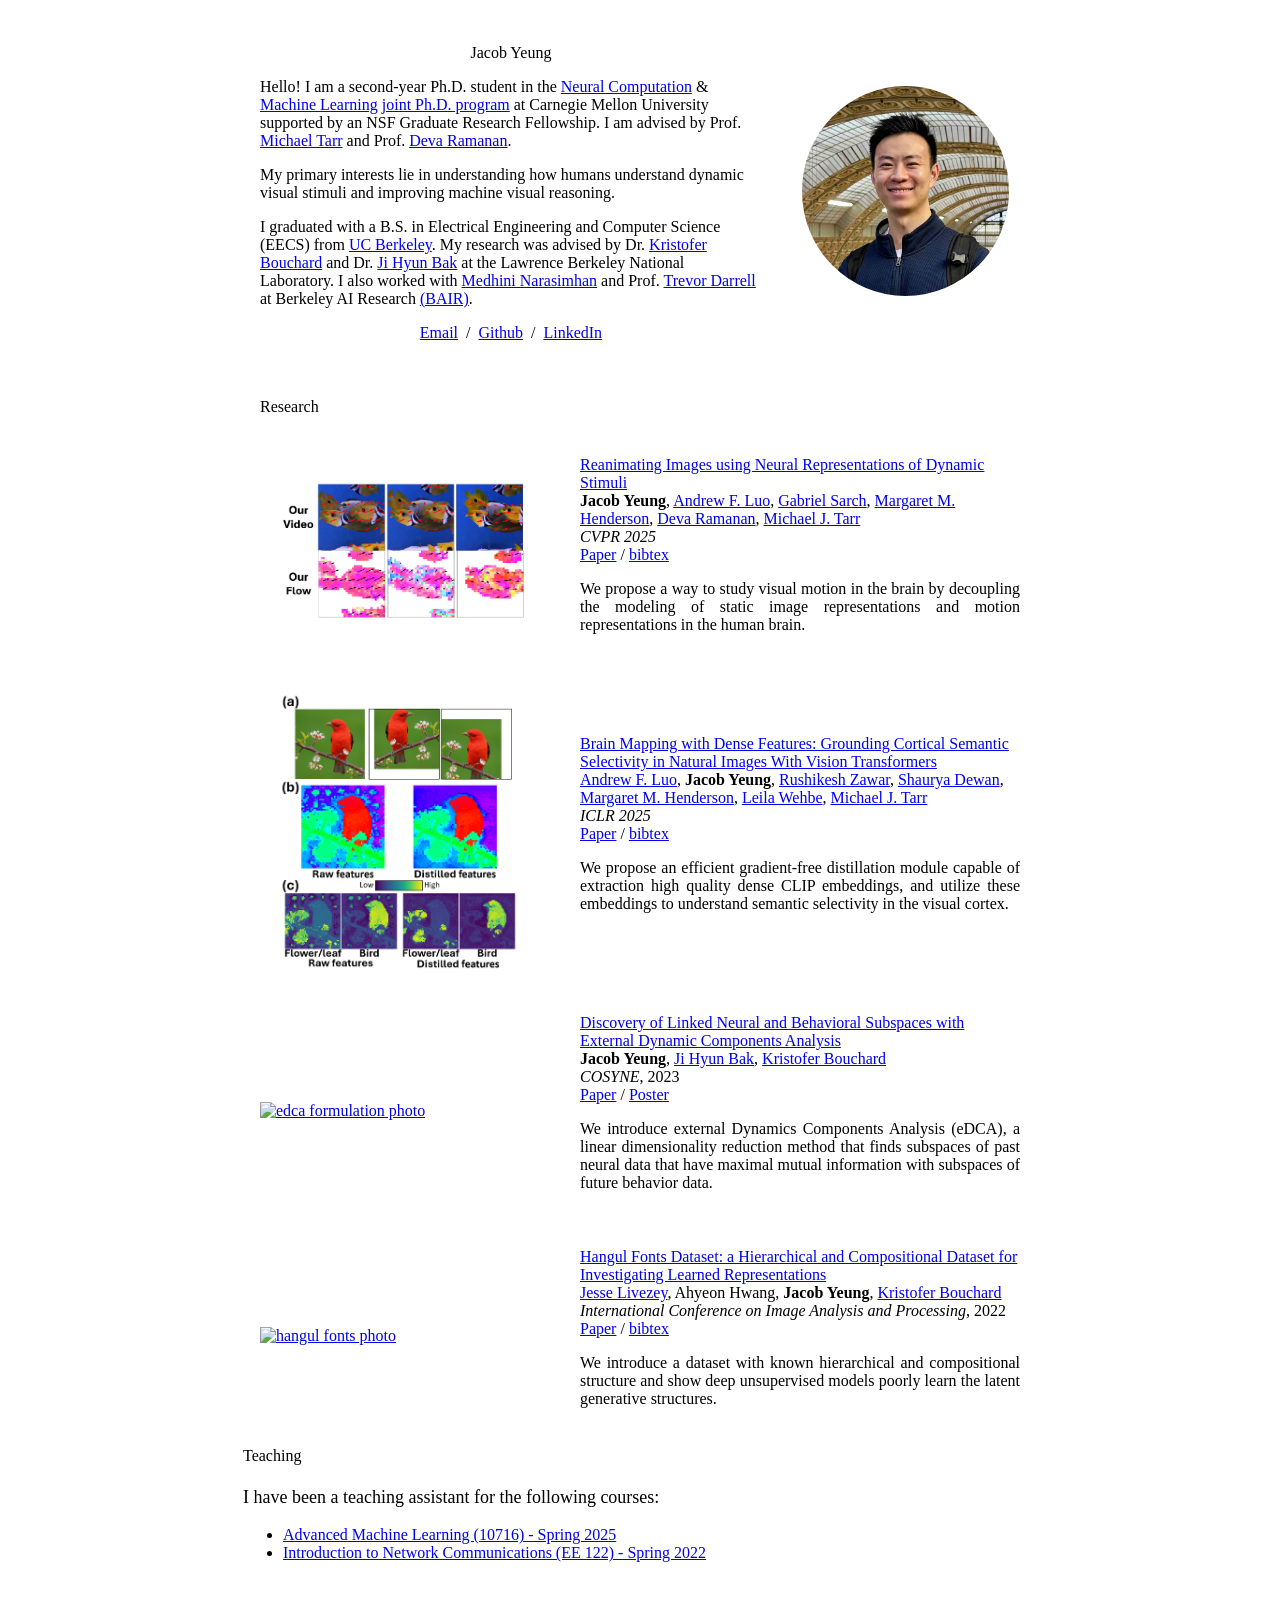
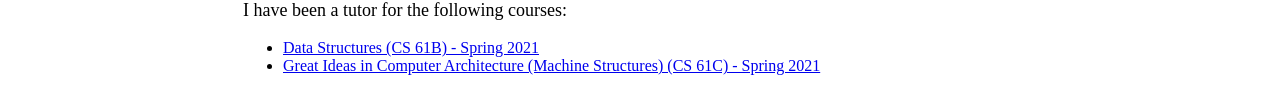
==== index.html @ 9d4e5171 "add deva as co-advisor" ====
<!DOCTYPE HTML>
<html lang="en"><head><meta http-equiv="Content-Type" content="text/html; charset=UTF-8">
  <!-- <script type="text/javascript" src="https://livejs.com/live.js"></script> -->
  <script type="text/javascript" src="js/js_func.js"></script>
  <title>Jacob Yeung</title>

  <meta name="author" content="Jacob Yeung">
  <meta name="viewport" content="width=device-width, initial-scale=1">
  <meta name="description" content="Jacob Yeung's personal website, mingling encouraged!">

  <link rel="stylesheet" type="text/css" href="stylesheet.css">
  <link rel="icon" type="image/png" href="images/icon.jpg">
</head>

<body>
<table style="width:100%;max-width:800px;border:0px;border-spacing:0px;border-collapse:separate;margin-right:auto;margin-left:auto;"><tbody>
<tr style="padding:0px">
  <td style="padding:0px">
    <table style="width:100%;border:0px;border-spacing:0px;border-collapse:separate;margin-right:auto;margin-left:auto;"><tbody>
    <tr style="padding:0px">
      <td style="padding:2.5%;width:63%;vertical-align:middle">
        <p style="text-align:center">
          <name>Jacob Yeung</name>
        </p>
        <p>Hello! I am a second-year Ph.D. student in the <a href="https://www.cmu.edu/ni/index.html">Neural Computation</a> & <a href="https://www.ml.cmu.edu/">Machine Learning</a> <a href="https://www.cmu.edu/ni/academics/pnc/pnc-machine-learning.html">joint Ph.D. program</a> at Carnegie Mellon University supported by an NSF Graduate Research Fellowship. I am advised by Prof. <a href="https://sites.google.com/andrew.cmu.edu/tarrlab/people/michael-j-tarr">Michael Tarr</a> and Prof. <a href="https://www.cs.cmu.edu/~deva/">Deva Ramanan</a>.
        </p>
        <p>
          My primary interests lie in understanding how humans understand dynamic visual stimuli and improving machine visual reasoning.
        </p>
        <p>
          I graduated with a B.S. in Electrical Engineering and Computer Science (EECS) from <a href="https://www.berkeley.edu/">UC Berkeley</a>. My research was advised by Dr. <a href="https://bouchardlab.lbl.gov/">Kristofer Bouchard</a> and Dr. <a href="https://jihyunbak.github.io/">Ji Hyun Bak</a> at the Lawrence Berkeley National Laboratory. I also worked with <a href="https://medhini.github.io/">Medhini Narasimhan</a> and Prof. <a href="https://people.eecs.berkeley.edu/~trevor/">Trevor Darrell</a> at Berkeley AI Research <a href="https://bair.berkeley.edu/">(BAIR)</a>. 
        </p>
        <p style="text-align:center">
          <a href="mailto:jacobyeung01@gmail.com">Email</a> &nbsp/&nbsp
          <!-- <a href="https://scholar.google.com/citations?hl=en&user=LBEIm8gAAAAJ">Google Scholar</a> &nbsp/&nbsp -->
          <a href="https://github.com/jacobyeung">Github</a> &nbsp/&nbsp
          <!-- <a href="files/Jacob Yeung CV.pdf">CV</a> &nbsp/&nbsp -->
          <a href="https://www.linkedin.com/in/jacobyeung/">LinkedIn</a>
        </p>
      </td>
      <td style="padding:2.5%;width:30%;max-width:30%">
        <a href="images/avatar.jpg"><img style="width:95%;max-width:95%;border-radius:50%;" alt="profile photo" src="images/avatar Small.jpeg" class="hoverZoomLink"></a>
      </td>
    </tr>
    </tbody></table>

    <!-- Research -->
    <table style="width:100%;border:0px;border-spacing:0px;border-collapse:separate;margin-right:auto;margin-left:auto;"><tbody>
    <tr>
      <td style="padding:20px;width:100%;vertical-align:middle">
        <heading>Research</heading>

      </td>
    </tr>
    </tbody></table>
    <table style="width:100%;border:0px;border-spacing:0px;border-collapse:separate;margin-right:auto;margin-left:auto;"><tbody>

    <tr>
      <td style="padding:20px;width:40%;vertical-align:middle">
        <!-- <img src='images/edca_formulation.png' width="100%"> -->
        <a href="images/brain-nerds.png"><img src="images/brain-nerds compressed.png" width="100%" class="thumbnail" alt="brain-nerds photo"></a>
      </td>
      <td style="padding:20px;width:60%;vertical-align:middle">
        <a href="https://arxiv.org/abs/2406.02659" id="brainnerd">
            <papertitle>Reanimating Images using Neural Representations of Dynamic Stimuli</papertitle>
        </a>
        <br>
        <strong>Jacob Yeung</strong>,
        <a href="https://andrewluo.net/">Andrew F. Luo</a>,
        <a href="https://gabesarch.me/">Gabriel Sarch</a>,
        <a href="https://www.maggie-henderson.com/">Margaret M. Henderson</a>,
        <a href="https://www.cs.cmu.edu/~deva/">Deva Ramanan</a>,
        <a href="https://sites.google.com/andrew.cmu.edu/tarrlab/people/michael-j-tarr">Michael J. Tarr</a>
        <br>
        <em>CVPR 2025</em>
        <br>
        <!-- <a href="javascript:toggleblock('brain-nerds')">description</a> / -->
        <a href="https://arxiv.org/abs/2406.02659">Paper</a> / <a href="data/BrainNerds_bib.html">bibtex</a>
        <p align="justify"> We propose a way to study visual motion in the brain by decoupling the modeling of static image representations and motion representations in the human brain.</p>
        <p></p>
      </td>
    </tr>

    <tr>
      <td style="padding:20px;width:40%;vertical-align:middle">
        <!-- <img src='images/edca_formulation.png' width="100%"> -->
        <a href="images/brainsail_teaser.png"><img src="images/brainsail_teaser.png" width="100%" class="thumbnail" alt="brainsail photo"></a>
      </td>
      <td style="padding:20px;width:60%;vertical-align:middle">
        <a href="https://arxiv.org/abs/2410.05266" id="brainsail">
          <papertitle>Brain Mapping with Dense Features: Grounding Cortical Semantic Selectivity in Natural Images With Vision Transformers</papertitle>
        </a>
        <br>
        <a href="https://andrewluo.net/">Andrew F. Luo</a>,
        <strong>Jacob Yeung</strong>,
        <a href="https://github.com/RBZ-99">Rushikesh Zawar</a>, <a href="https://srdewan.github.io/">Shaurya Dewan</a>,
        <a href="https://www.maggie-henderson.com/">Margaret M. Henderson</a>,
        <a href="https://www.cs.cmu.edu/~lwehbe/">Leila Wehbe</a>,
        <a href="https://sites.google.com/andrew.cmu.edu/tarrlab/people/michael-j-tarr">Michael J. Tarr</a>
        <br>
        <em>ICLR 2025</em>
        <br>
        <!-- <a href="javascript:toggleblock('brain-nerds')">description</a> / -->
        <a href="https://arxiv.org/abs/2410.05266">Paper</a> / <a href="data/BrainSAIL_bib.html">bibtex</a>
        <p align="justify"> We propose an efficient gradient-free distillation module capable of extraction high quality dense CLIP embeddings, and utilize these embeddings to understand semantic selectivity in the visual cortex.</p>
        <p></p>
      </td>
    </tr>

    <tr>
      <td style="padding:20px;width:40%;vertical-align:middle">
        <!-- <img src='images/edca_formulation.png' width="100%"> -->
        <a href="images/edca_formulation.png"><img src="images/edca_formulation Small.png" width="100%" class="thumbnail" alt="edca formulation photo"></a>
      </td>
      <td style="padding:20px;width:60%;vertical-align:middle">
        <a href="https://drive.google.com/file/d/1HSfNB6wTZyhhPmOAmMiYnphoN0_wXnHi/view" id="edca">
          <papertitle>Discovery of Linked Neural and Behavioral Subspaces with External Dynamic Components Analysis</papertitle>
        </a>
        <br>
        <strong>Jacob Yeung</strong>,
        <a href="https://jihyunbak.github.io/">Ji Hyun Bak</a>,
        <a href="https://bouchardlab.lbl.gov/people/">Kristofer Bouchard</a>
        <br>
        <em>COSYNE</em>, 2023
        <br>
        <!-- <a href="javascript:toggleblock('edca')">description</a> / -->
        <a href="https://drive.google.com/file/d/1HSfNB6wTZyhhPmOAmMiYnphoN0_wXnHi/view?usp=sharing">Paper</a> /
        <a href="https://drive.google.com/file/d/1JuYdr8oeTA5khhaVKltDLh7Aq-U8WuwD/view?usp=share_link">Poster</a>

        <p align="justify"> We introduce external Dynamics Components Analysis
          (eDCA), a linear dimensionality reduction method that finds subspaces of past neural data that have maximal mutual
          information with subspaces of future behavior data.</p>
        <p></p>
      </td>
    </tr>

    <tr>
      <td style="padding:20px;width:40%;vertical-align:middle">
        <!-- <img src='images/hangul_fonts.png' width="100%"> -->
        <a href="images/hangul_fonts.png"><img src="images/hangul_fonts Small.jpeg"  width="100%" class="thumbnail" alt="hangul fonts photo"></a>
      </td>
      <td style="padding:20px;width:60%;vertical-align:middle">
        <a href="https://arxiv.org/abs/1905.13308v2" id="hangul">
          <papertitle>Hangul Fonts Dataset: a Hierarchical and Compositional Dataset for Investigating Learned Representations</papertitle>
        </a>
        <br>
        <a href="https://jesselivezey.com/">Jesse Livezey</a>,
        Ahyeon Hwang,
        <strong>Jacob Yeung</strong>,
        <a href="https://bouchardlab.lbl.gov/people/">Kristofer Bouchard</a>
        <br>
        <em>International Conference on Image Analysis and Processing</em>, 2022
        <br>
        <!-- <a href="javascript:toggleblock('hangul fonts')">description</a> / -->
        <a href="https://arxiv.org/abs/1905.13308v2">Paper</a> / <a href="data/Hangul_bib.html">bibtex</a>

        <p align="justify">
          We introduce a dataset with known hierarchical and compositional structure and show deep unsupervised models poorly learn the latent generative structures.</p>
        <p></p>
      </td>
    </tr>


    <!-- Projects
    <table style="width:100%;border:0px;border-spacing:0px;border-collapse:separate;margin-right:auto;margin-left:auto;"><tbody>
      <tr>
        <td style="padding:20px;width:100%;vertical-align:middle">
          <heading>Projects</heading>
  
        </td>
      </tr>
      </tbody></table>
      <table style="width:100%;border:0px;border-spacing:0px;border-collapse:separate;margin-right:auto;margin-left:auto;"><tbody> -->
      
      
    <!-- Teaching -->
    <table class="center">
      <tr>
        <td>
          <heading>Teaching</heading>
        </td>
      </tr>
      <tr>
        <td width="75%" valign="center">
          <p>
          <p style="font-size:18px">I have been a teaching assistant for the following courses:</p>
          <ul>
            <li><a href="https://www.cs.cmu.edu/~pradeepr/716/">
              <papertitle>Advanced Machine Learning (10716) - Spring 2025</papertitle>
            </a>
            </li>
            <li><a href="https://www2.eecs.berkeley.edu/Courses/EE122/">
                <papertitle>Introduction to Network Communications (EE 122) - Spring 2022</papertitle>
              </a></li>
          </ul>
          </p>
        </td>
      </tr>
      <tr>
        <td width="75%" valign="center">
          <p>
          <p style="font-size:18px">I have been a tutor for the following courses:</p>
          <ul>
            <li><a href="https://sp21.datastructur.es/">
                <papertitle>Data Structures (CS 61B) - Spring 2021</papertitle>
              </a></li>
            <li><a href="https://inst.eecs.berkeley.edu/~cs61c/sp21/">
                <papertitle> Great Ideas in Computer Architecture (Machine Structures) (CS 61C) - Spring 2021</papertitle>
              </a>
            </li>
          </ul>
        </td>
      </tr>
    </table>



    <!-- <table style="width:100%;border:0px;border-spacing:0px;border-collapse:separate;margin-right:auto;margin-left:auto;"><tbody>
    <tr>
      <td style="padding:0px">
        <br>
        <p style="text-align:right;font-size:small;">
          <a href="https://github.com/jonbarron/website">Cloned from here!</a>
          <br> Last updated: February 26, 2025
        </p>
      </td>
    </tr>
    </tbody></table> -->
  </td>
</tr>
</table>

<!-- <script xml:space="preserve" language="JavaScript">
hideblock('edca');
</script>
<script xml:space="preserve" language="JavaScript">
hideblock('animal reid');
</script>
<script xml:space="preserve" language="JavaScript">
hideblock('hangul fonts');
</script>
<script xml:space="preserve" language="JavaScript">
hideblock('convolution pruning');
</script>
<script xml:space="preserve" language="JavaScript">
hideblock('deepchrome 2.0');
</script> -->

</body>

</html>
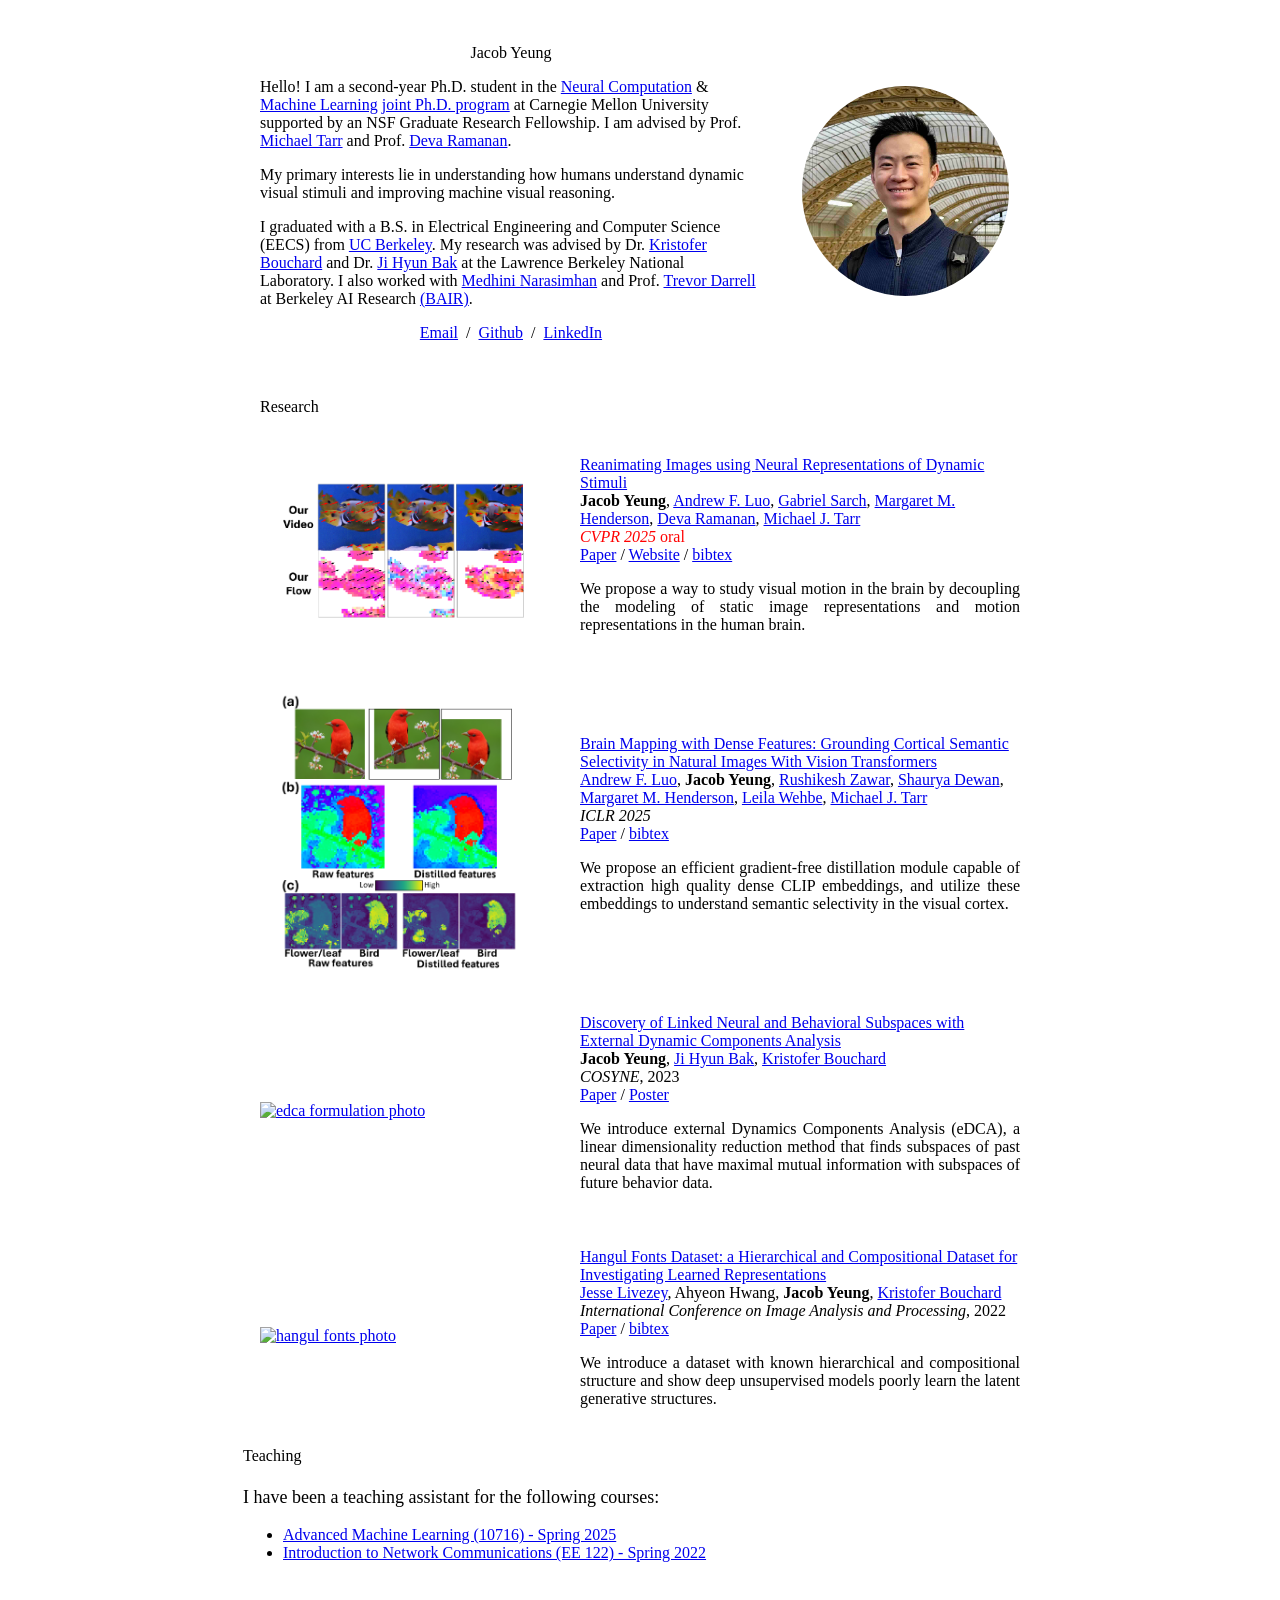
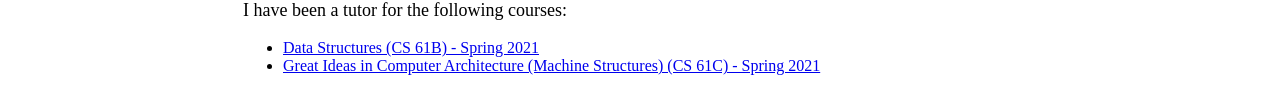
==== commit 1a70647c: "added oral for brain nrds" ====
--- a/index.html
+++ b/index.html
@@ -72,10 +72,10 @@
         <a href="https://www.cs.cmu.edu/~deva/">Deva Ramanan</a>,
         <a href="https://sites.google.com/andrew.cmu.edu/tarrlab/people/michael-j-tarr">Michael J. Tarr</a>
         <br>
-        <em>CVPR 2025</em>
+        <span style="color:red;"><em>CVPR 2025</em> oral</span>
         <br>
         <!-- <a href="javascript:toggleblock('brain-nerds')">description</a> / -->
-        <a href="https://arxiv.org/abs/2406.02659">Paper</a> / <a href="data/BrainNerds_bib.html">bibtex</a>
+        <a href="https://arxiv.org/abs/2406.02659">Paper</a> / <a href="https://sites.google.com/view/neural-dynamics/home">Website</a> / <a href="data/BrainNerds_bib.html">bibtex</a>
         <p align="justify"> We propose a way to study visual motion in the brain by decoupling the modeling of static image representations and motion representations in the human brain.</p>
         <p></p>
       </td>
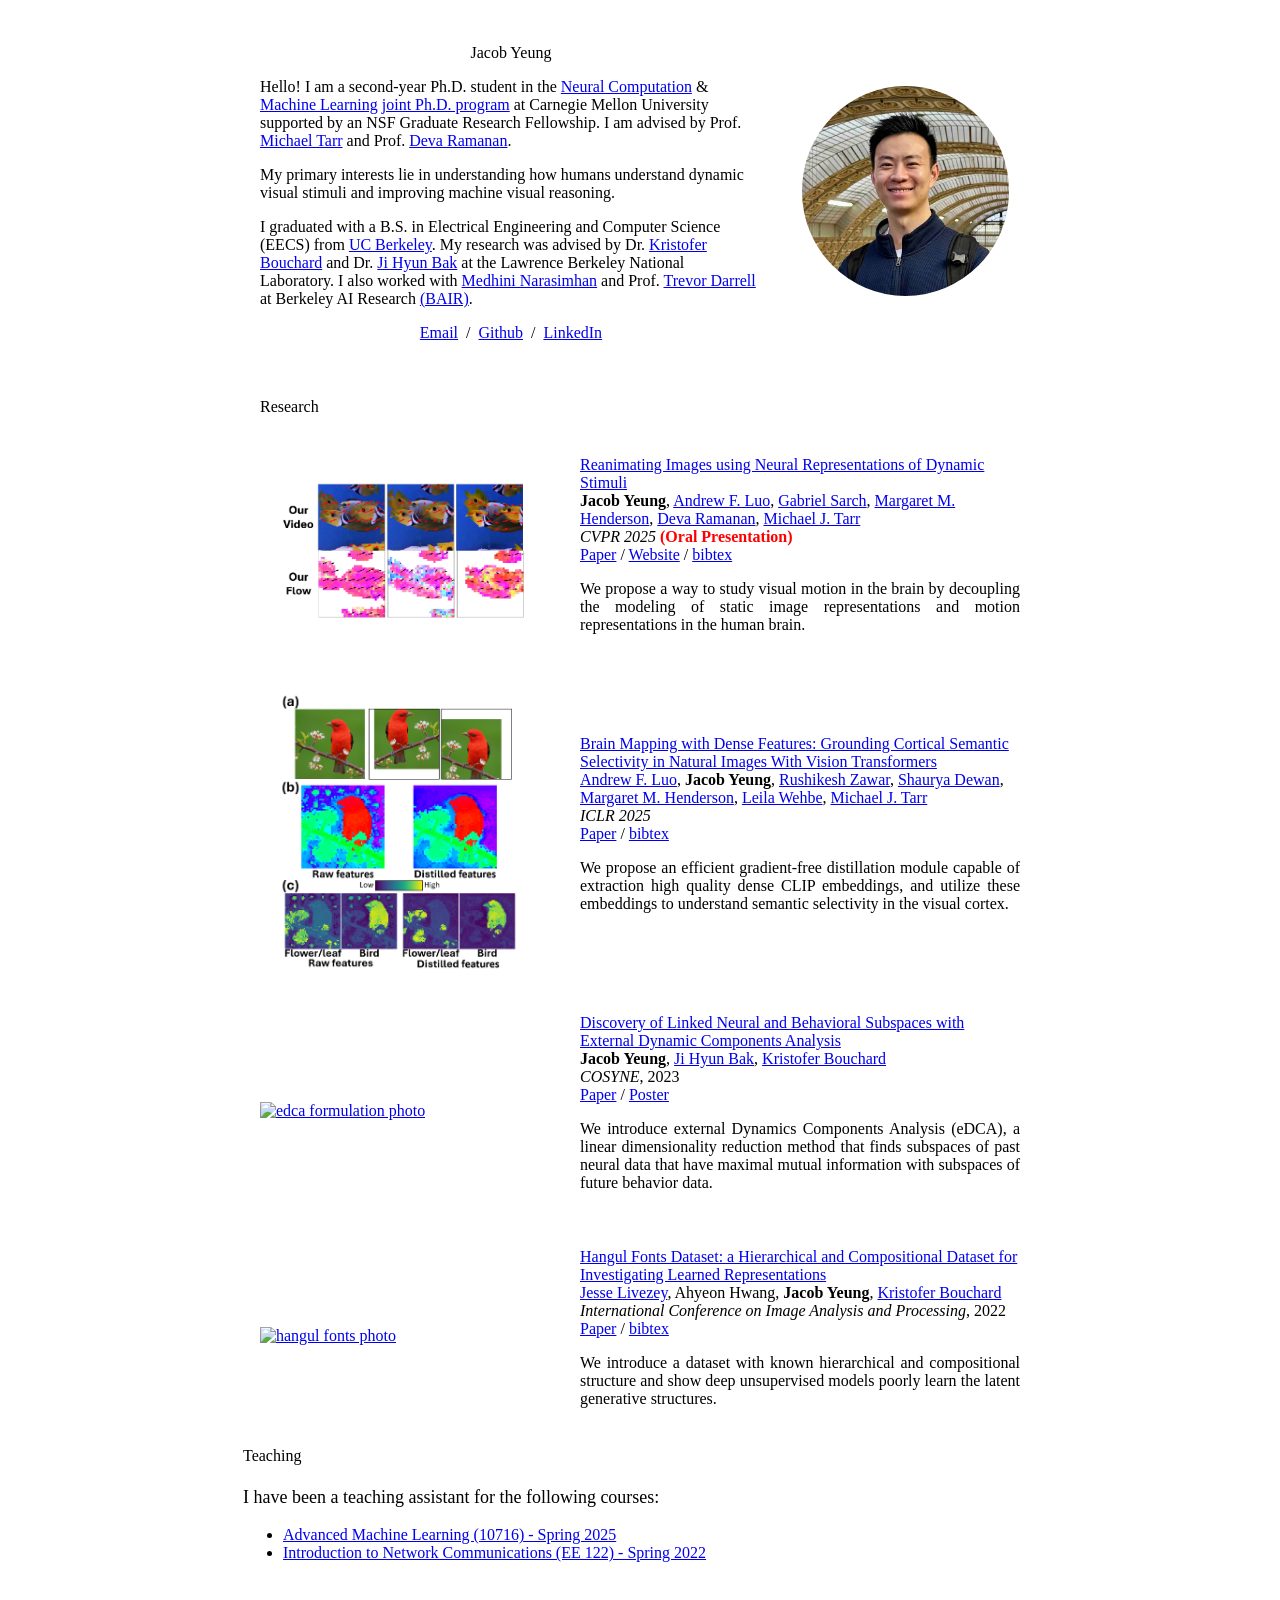
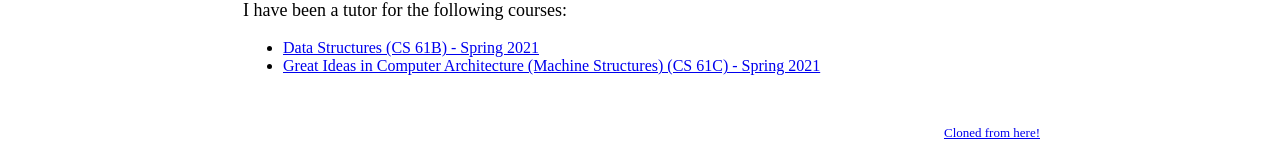
==== commit 023ef0d3: "small stylistic, added cloned from link" ====
--- a/index.html
+++ b/index.html
@@ -72,7 +72,7 @@
         <a href="https://www.cs.cmu.edu/~deva/">Deva Ramanan</a>,
         <a href="https://sites.google.com/andrew.cmu.edu/tarrlab/people/michael-j-tarr">Michael J. Tarr</a>
         <br>
-        <span style="color:red;"><em>CVPR 2025</em> oral</span>
+        <em>CVPR 2025</em> <strong style="color:red;"> (Oral Presentation)</strong>
         <br>
         <!-- <a href="javascript:toggleblock('brain-nerds')">description</a> / -->
         <a href="https://arxiv.org/abs/2406.02659">Paper</a> / <a href="https://sites.google.com/view/neural-dynamics/home">Website</a> / <a href="data/BrainNerds_bib.html">bibtex</a>
@@ -215,17 +215,17 @@
 
 
 
-    <!-- <table style="width:100%;border:0px;border-spacing:0px;border-collapse:separate;margin-right:auto;margin-left:auto;"><tbody>
+    <table style="width:100%;border:0px;border-spacing:0px;border-collapse:separate;margin-right:auto;margin-left:auto;"><tbody>
     <tr>
       <td style="padding:0px">
         <br>
         <p style="text-align:right;font-size:small;">
-          <a href="https://github.com/jonbarron/website">Cloned from here!</a>
-          <br> Last updated: February 26, 2025
-        </p>
-      </td>
-    </tr>
-    </tbody></table> -->
+          <a href="https://jonbarron.info/">Cloned from here!</a>
+          <!-- <br> Last updated: February 26, 2025 -->
+        </p>
+      </td>
+    </tr>
+    </tbody></table>
   </td>
 </tr>
 </table>
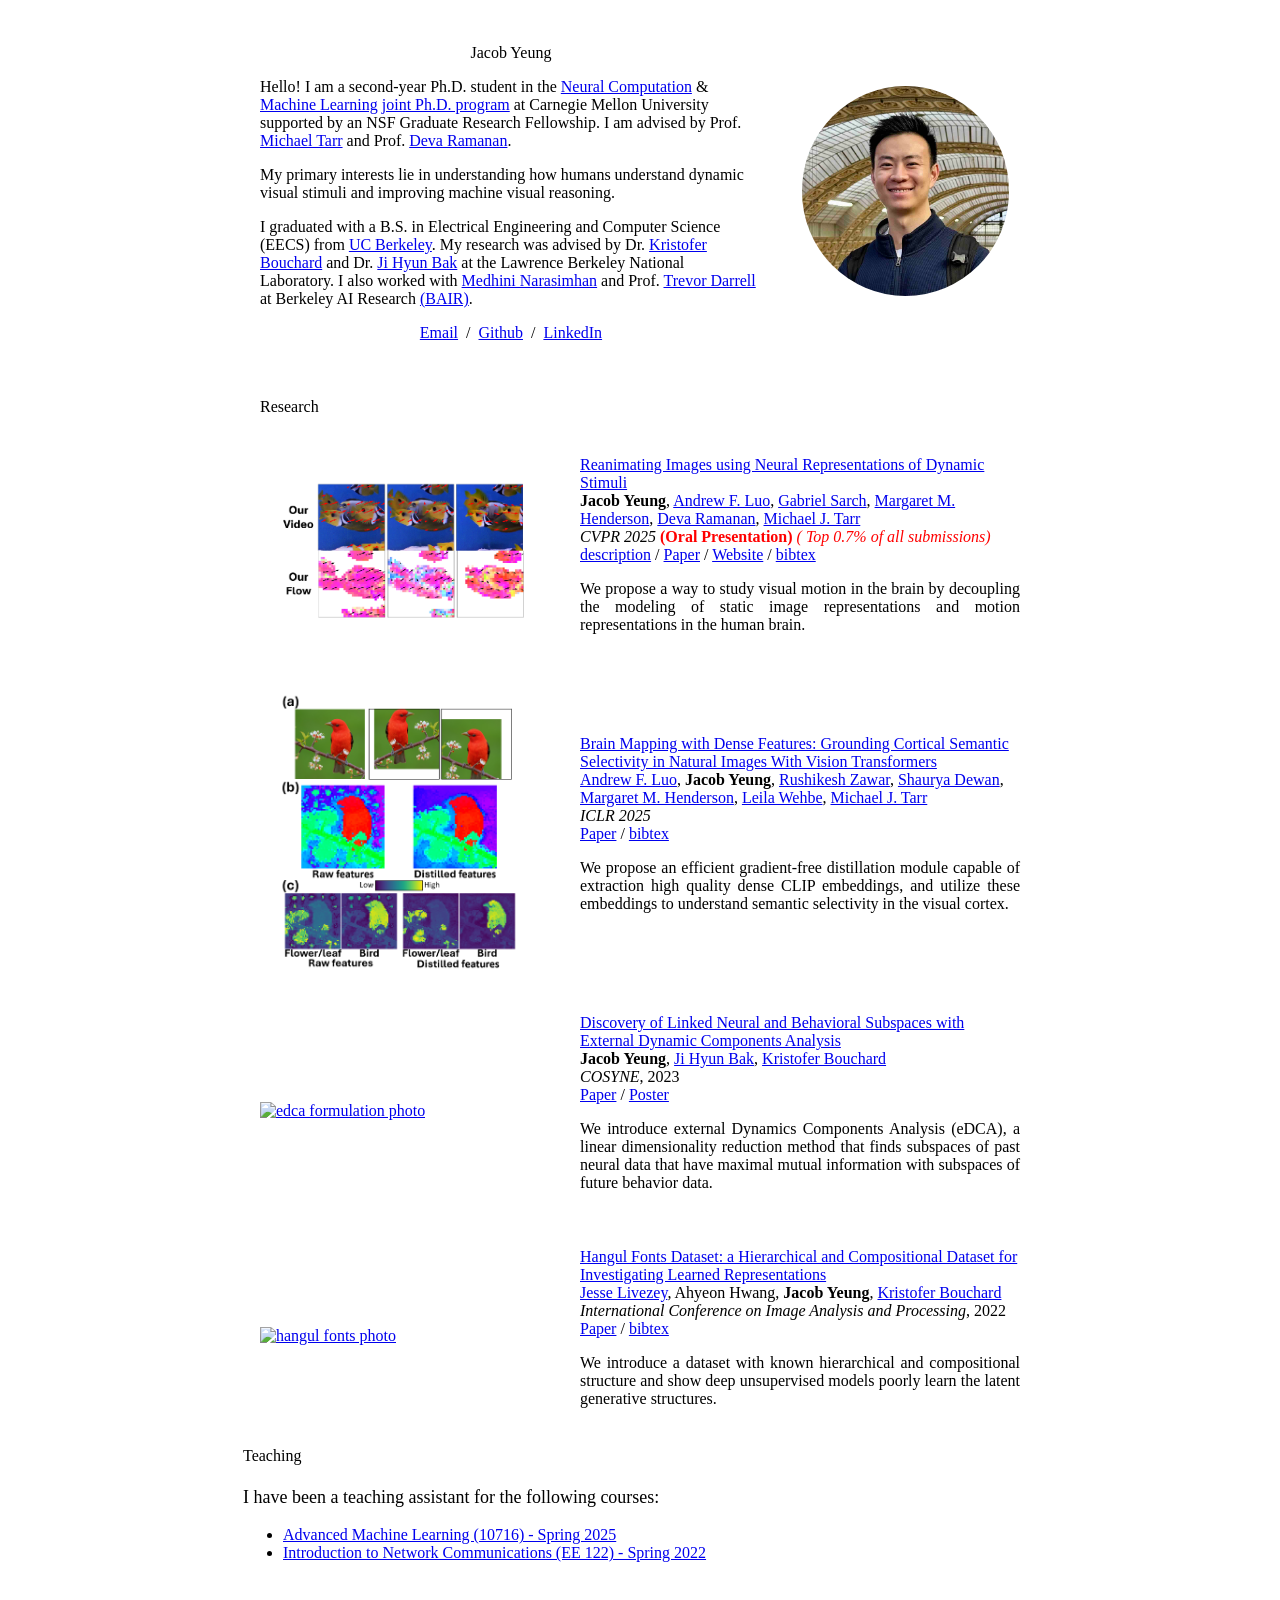
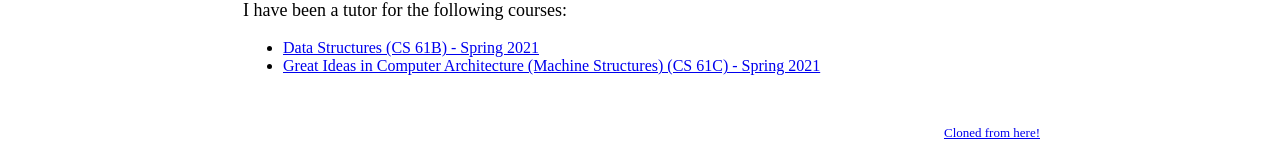
==== commit 49e295fd: "many small website upidates" ====
--- a/index.html
+++ b/index.html
@@ -73,8 +73,9 @@
         <a href="https://sites.google.com/andrew.cmu.edu/tarrlab/people/michael-j-tarr">Michael J. Tarr</a>
         <br>
         <em>CVPR 2025</em> <strong style="color:red;"> (Oral Presentation)</strong>
-        <br>
-        <!-- <a href="javascript:toggleblock('brain-nerds')">description</a> / -->
+        <em style="color:red;">(  Top 0.7% of all submissions)</em>
+        <br>
+        <a href="javascript:toggleblock('brain-nerds')">description</a> /
         <a href="https://arxiv.org/abs/2406.02659">Paper</a> / <a href="https://sites.google.com/view/neural-dynamics/home">Website</a> / <a href="data/BrainNerds_bib.html">bibtex</a>
         <p align="justify"> We propose a way to study visual motion in the brain by decoupling the modeling of static image representations and motion representations in the human brain.</p>
         <p></p>
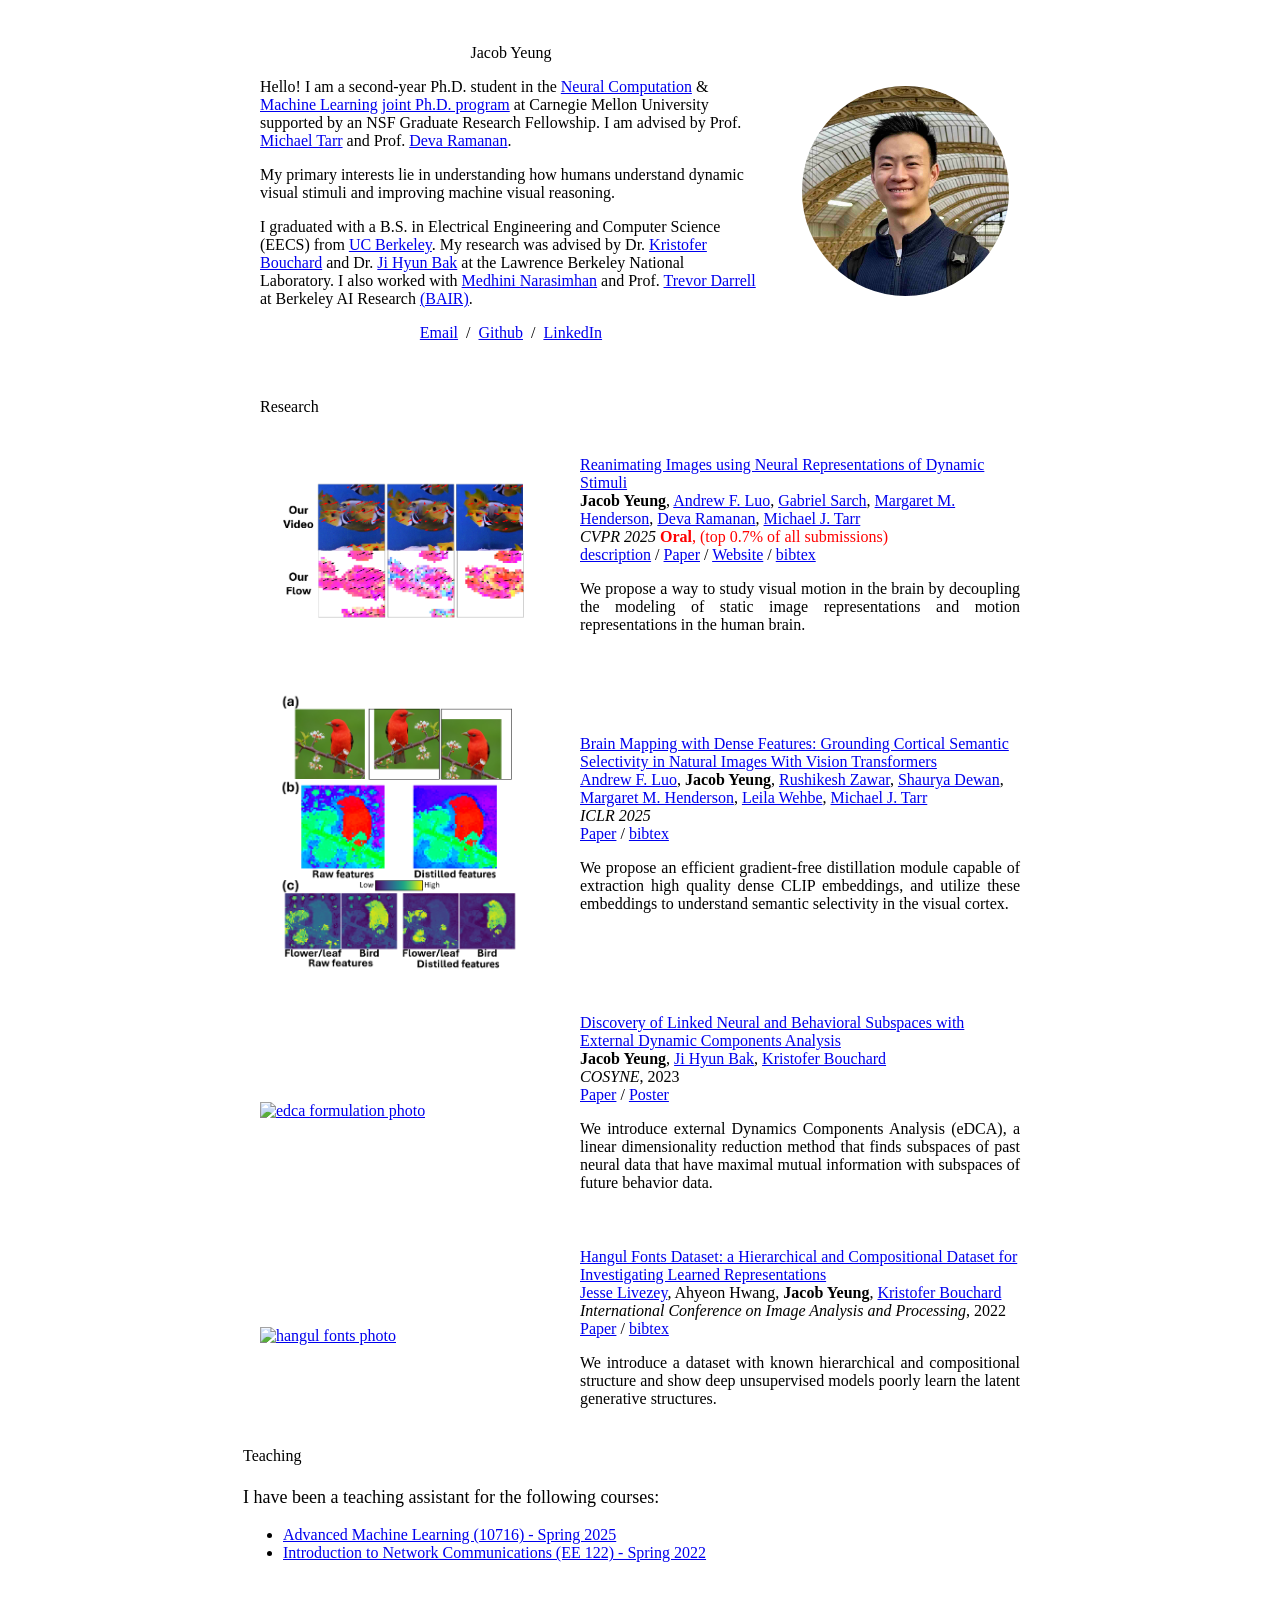
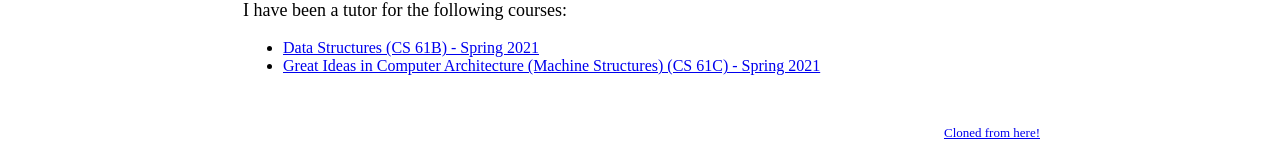
==== commit 37efbbf9: "minor wording oral" ====
--- a/index.html
+++ b/index.html
@@ -72,8 +72,7 @@
         <a href="https://www.cs.cmu.edu/~deva/">Deva Ramanan</a>,
         <a href="https://sites.google.com/andrew.cmu.edu/tarrlab/people/michael-j-tarr">Michael J. Tarr</a>
         <br>
-        <em>CVPR 2025</em> <strong style="color:red;"> (Oral Presentation)</strong>
-        <em style="color:red;">(  Top 0.7% of all submissions)</em>
+        <em>CVPR 2025</em> <strong style="color:red;"> Oral</strong><span style="color:red;">, (top 0.7% of all submissions)</span>
         <br>
         <a href="javascript:toggleblock('brain-nerds')">description</a> /
         <a href="https://arxiv.org/abs/2406.02659">Paper</a> / <a href="https://sites.google.com/view/neural-dynamics/home">Website</a> / <a href="data/BrainNerds_bib.html">bibtex</a>
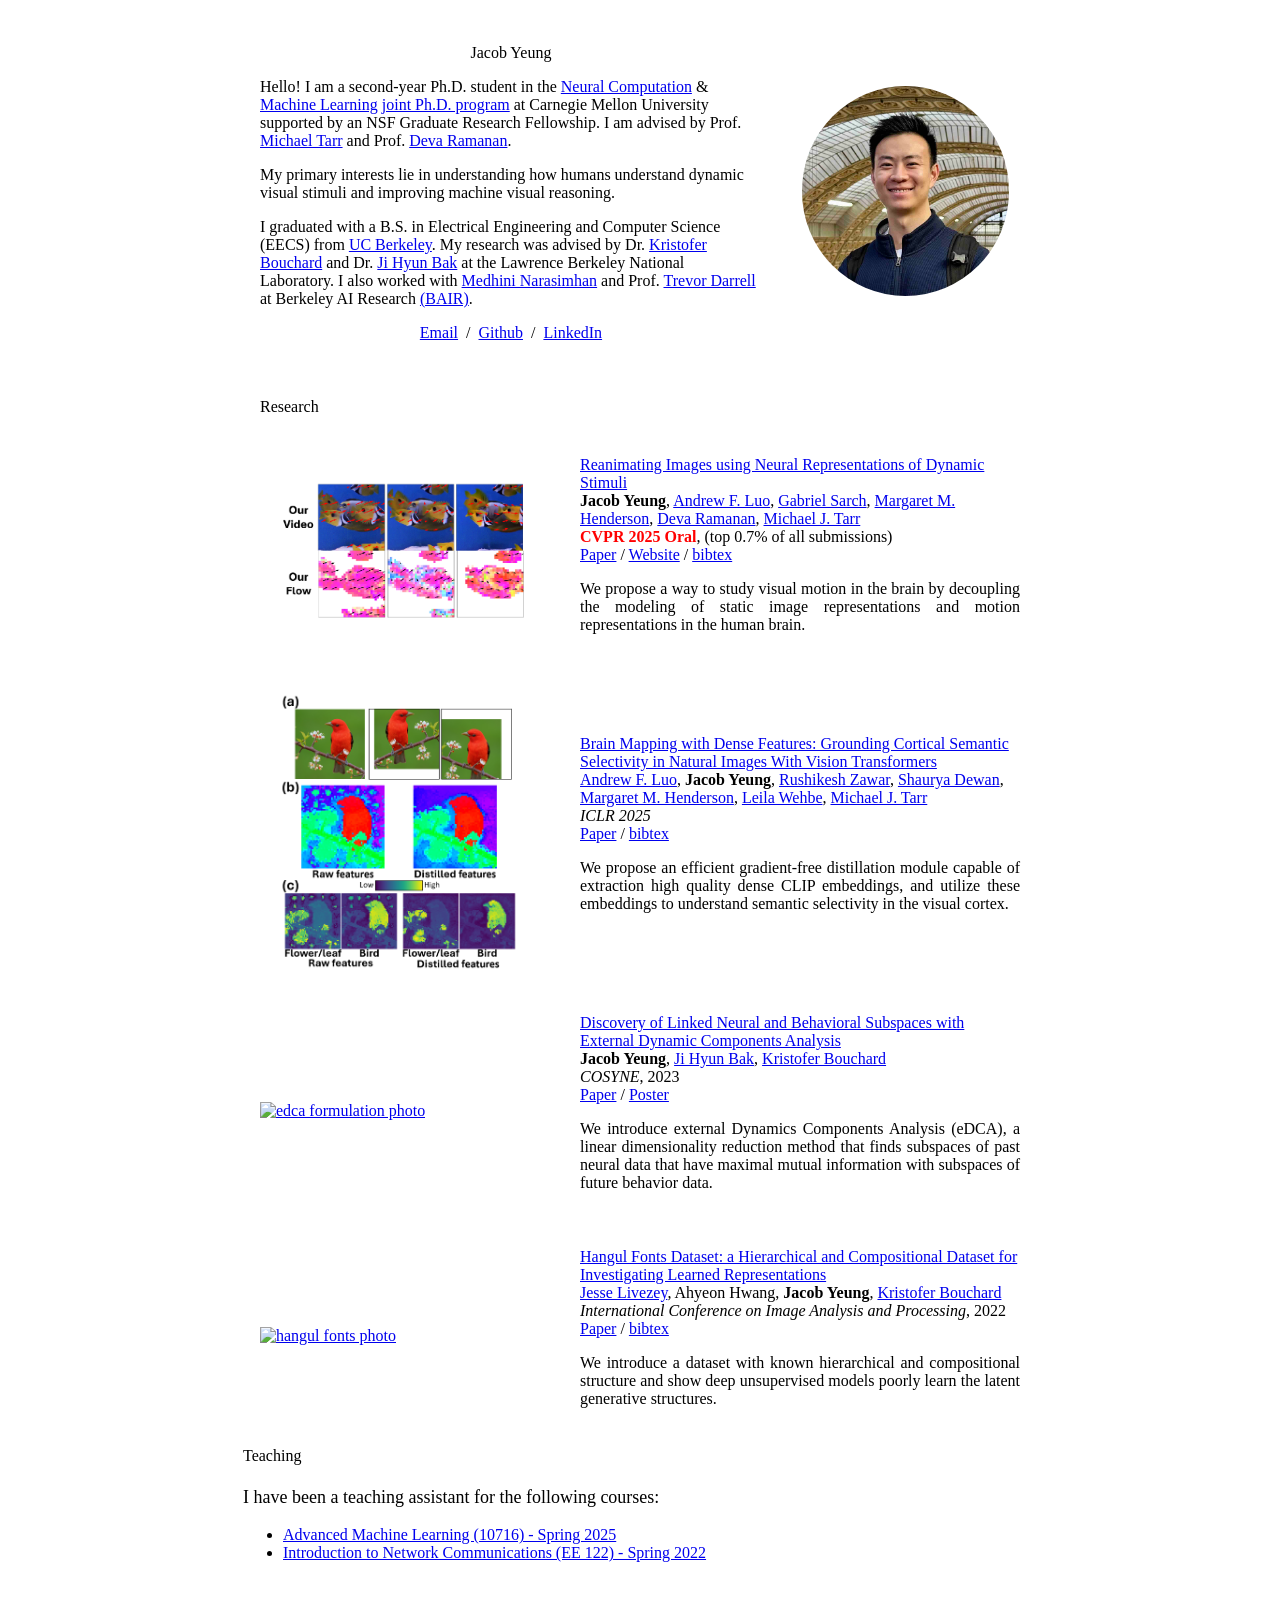
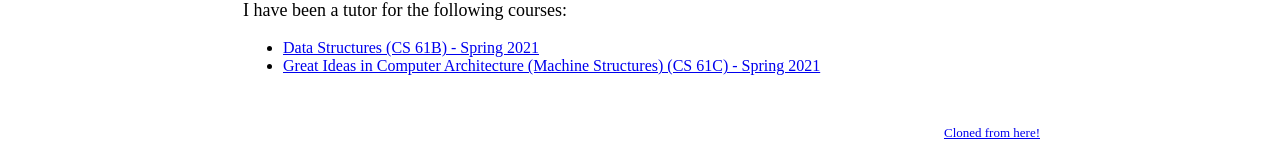
==== commit 6b677c4c: "fixed website link for brain-nrds" ====
--- a/index.html
+++ b/index.html
@@ -72,10 +72,9 @@
         <a href="https://www.cs.cmu.edu/~deva/">Deva Ramanan</a>,
         <a href="https://sites.google.com/andrew.cmu.edu/tarrlab/people/michael-j-tarr">Michael J. Tarr</a>
         <br>
-        <em>CVPR 2025</em> <strong style="color:red;"> Oral</strong><span style="color:red;">, (top 0.7% of all submissions)</span>
-        <br>
-        <a href="javascript:toggleblock('brain-nerds')">description</a> /
-        <a href="https://arxiv.org/abs/2406.02659">Paper</a> / <a href="https://sites.google.com/view/neural-dynamics/home">Website</a> / <a href="data/BrainNerds_bib.html">bibtex</a>
+        <strong style="color:red;">CVPR 2025 Oral</strong>, (top 0.7% of all submissions)</span>
+        <br>
+        <a href="https://arxiv.org/abs/2406.02659">Paper</a> / <a href="https://brain-nrds.github.io/">Website</a> / <a href="data/BrainNerds_bib.html">bibtex</a>
         <p align="justify"> We propose a way to study visual motion in the brain by decoupling the modeling of static image representations and motion representations in the human brain.</p>
         <p></p>
       </td>
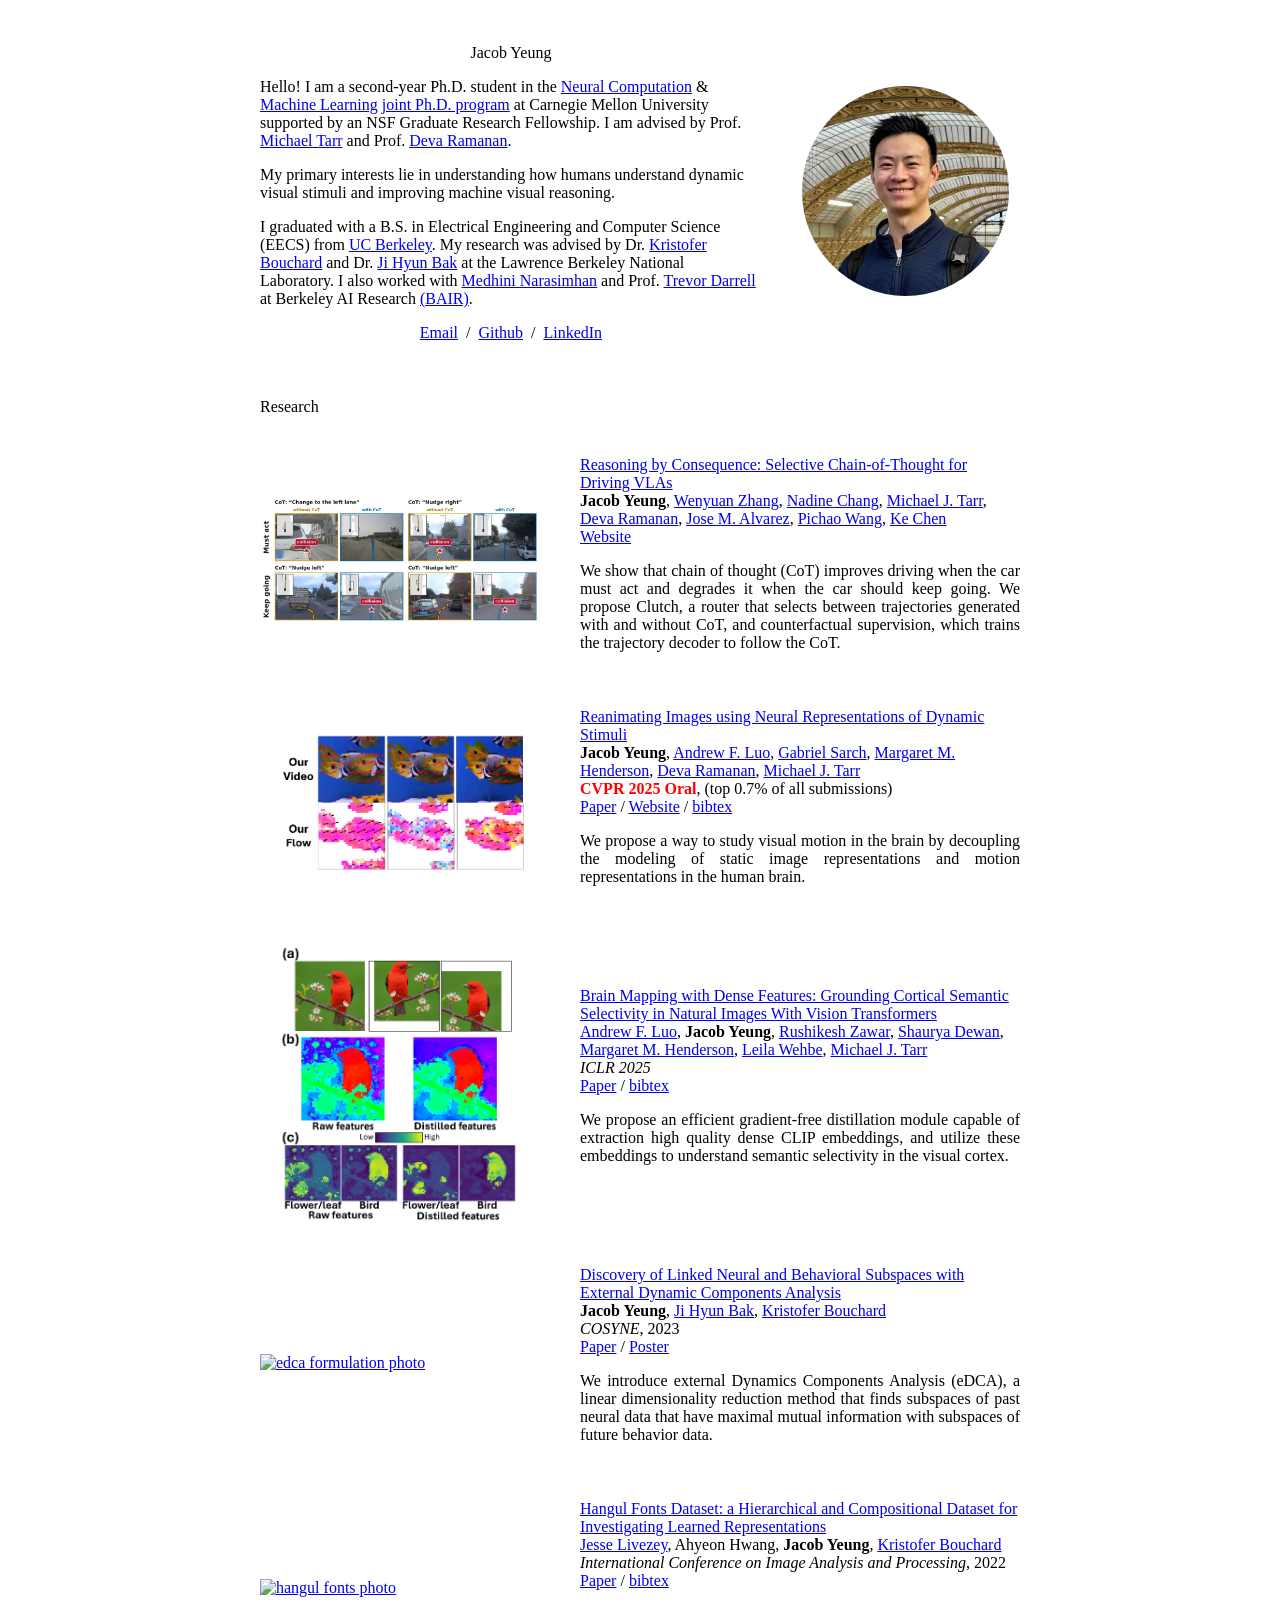
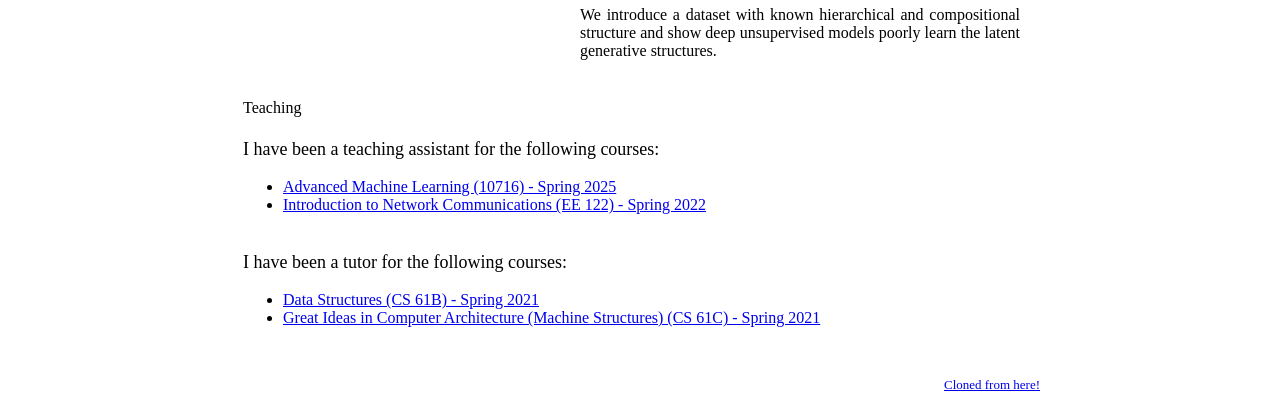
==== commit 20511223: "pushed Clutch website" ====
--- a/index.html
+++ b/index.html
@@ -1,250 +1,274 @@
-<!DOCTYPE HTML>
-<html lang="en"><head><meta http-equiv="Content-Type" content="text/html; charset=UTF-8">
-  <!-- <script type="text/javascript" src="https://livejs.com/live.js"></script> -->
-  <script type="text/javascript" src="js/js_func.js"></script>
-  <title>Jacob Yeung</title>
-
-  <meta name="author" content="Jacob Yeung">
-  <meta name="viewport" content="width=device-width, initial-scale=1">
-  <meta name="description" content="Jacob Yeung's personal website, mingling encouraged!">
-
-  <link rel="stylesheet" type="text/css" href="stylesheet.css">
-  <link rel="icon" type="image/png" href="images/icon.jpg">
-</head>
-
-<body>
-<table style="width:100%;max-width:800px;border:0px;border-spacing:0px;border-collapse:separate;margin-right:auto;margin-left:auto;"><tbody>
-<tr style="padding:0px">
-  <td style="padding:0px">
-    <table style="width:100%;border:0px;border-spacing:0px;border-collapse:separate;margin-right:auto;margin-left:auto;"><tbody>
-    <tr style="padding:0px">
-      <td style="padding:2.5%;width:63%;vertical-align:middle">
-        <p style="text-align:center">
-          <name>Jacob Yeung</name>
-        </p>
-        <p>Hello! I am a second-year Ph.D. student in the <a href="https://www.cmu.edu/ni/index.html">Neural Computation</a> & <a href="https://www.ml.cmu.edu/">Machine Learning</a> <a href="https://www.cmu.edu/ni/academics/pnc/pnc-machine-learning.html">joint Ph.D. program</a> at Carnegie Mellon University supported by an NSF Graduate Research Fellowship. I am advised by Prof. <a href="https://sites.google.com/andrew.cmu.edu/tarrlab/people/michael-j-tarr">Michael Tarr</a> and Prof. <a href="https://www.cs.cmu.edu/~deva/">Deva Ramanan</a>.
-        </p>
-        <p>
-          My primary interests lie in understanding how humans understand dynamic visual stimuli and improving machine visual reasoning.
-        </p>
-        <p>
-          I graduated with a B.S. in Electrical Engineering and Computer Science (EECS) from <a href="https://www.berkeley.edu/">UC Berkeley</a>. My research was advised by Dr. <a href="https://bouchardlab.lbl.gov/">Kristofer Bouchard</a> and Dr. <a href="https://jihyunbak.github.io/">Ji Hyun Bak</a> at the Lawrence Berkeley National Laboratory. I also worked with <a href="https://medhini.github.io/">Medhini Narasimhan</a> and Prof. <a href="https://people.eecs.berkeley.edu/~trevor/">Trevor Darrell</a> at Berkeley AI Research <a href="https://bair.berkeley.edu/">(BAIR)</a>. 
-        </p>
-        <p style="text-align:center">
-          <a href="mailto:jacobyeung01@gmail.com">Email</a> &nbsp/&nbsp
-          <!-- <a href="https://scholar.google.com/citations?hl=en&user=LBEIm8gAAAAJ">Google Scholar</a> &nbsp/&nbsp -->
-          <a href="https://github.com/jacobyeung">Github</a> &nbsp/&nbsp
-          <!-- <a href="files/Jacob Yeung CV.pdf">CV</a> &nbsp/&nbsp -->
-          <a href="https://www.linkedin.com/in/jacobyeung/">LinkedIn</a>
-        </p>
-      </td>
-      <td style="padding:2.5%;width:30%;max-width:30%">
-        <a href="images/avatar.jpg"><img style="width:95%;max-width:95%;border-radius:50%;" alt="profile photo" src="images/avatar Small.jpeg" class="hoverZoomLink"></a>
-      </td>
-    </tr>
-    </tbody></table>
-
-    <!-- Research -->
-    <table style="width:100%;border:0px;border-spacing:0px;border-collapse:separate;margin-right:auto;margin-left:auto;"><tbody>
-    <tr>
-      <td style="padding:20px;width:100%;vertical-align:middle">
-        <heading>Research</heading>
-
-      </td>
-    </tr>
-    </tbody></table>
-    <table style="width:100%;border:0px;border-spacing:0px;border-collapse:separate;margin-right:auto;margin-left:auto;"><tbody>
-
-    <tr>
-      <td style="padding:20px;width:40%;vertical-align:middle">
-        <!-- <img src='images/edca_formulation.png' width="100%"> -->
-        <a href="images/brain-nerds.png"><img src="images/brain-nerds compressed.png" width="100%" class="thumbnail" alt="brain-nerds photo"></a>
-      </td>
-      <td style="padding:20px;width:60%;vertical-align:middle">
-        <a href="https://arxiv.org/abs/2406.02659" id="brainnerd">
-            <papertitle>Reanimating Images using Neural Representations of Dynamic Stimuli</papertitle>
-        </a>
-        <br>
-        <strong>Jacob Yeung</strong>,
-        <a href="https://andrewluo.net/">Andrew F. Luo</a>,
-        <a href="https://gabesarch.me/">Gabriel Sarch</a>,
-        <a href="https://www.maggie-henderson.com/">Margaret M. Henderson</a>,
-        <a href="https://www.cs.cmu.edu/~deva/">Deva Ramanan</a>,
-        <a href="https://sites.google.com/andrew.cmu.edu/tarrlab/people/michael-j-tarr">Michael J. Tarr</a>
-        <br>
-        <strong style="color:red;">CVPR 2025 Oral</strong>, (top 0.7% of all submissions)</span>
-        <br>
-        <a href="https://arxiv.org/abs/2406.02659">Paper</a> / <a href="https://brain-nrds.github.io/">Website</a> / <a href="data/BrainNerds_bib.html">bibtex</a>
-        <p align="justify"> We propose a way to study visual motion in the brain by decoupling the modeling of static image representations and motion representations in the human brain.</p>
-        <p></p>
-      </td>
-    </tr>
-
-    <tr>
-      <td style="padding:20px;width:40%;vertical-align:middle">
-        <!-- <img src='images/edca_formulation.png' width="100%"> -->
-        <a href="images/brainsail_teaser.png"><img src="images/brainsail_teaser.png" width="100%" class="thumbnail" alt="brainsail photo"></a>
-      </td>
-      <td style="padding:20px;width:60%;vertical-align:middle">
-        <a href="https://arxiv.org/abs/2410.05266" id="brainsail">
-          <papertitle>Brain Mapping with Dense Features: Grounding Cortical Semantic Selectivity in Natural Images With Vision Transformers</papertitle>
-        </a>
-        <br>
-        <a href="https://andrewluo.net/">Andrew F. Luo</a>,
-        <strong>Jacob Yeung</strong>,
-        <a href="https://github.com/RBZ-99">Rushikesh Zawar</a>, <a href="https://srdewan.github.io/">Shaurya Dewan</a>,
-        <a href="https://www.maggie-henderson.com/">Margaret M. Henderson</a>,
-        <a href="https://www.cs.cmu.edu/~lwehbe/">Leila Wehbe</a>,
-        <a href="https://sites.google.com/andrew.cmu.edu/tarrlab/people/michael-j-tarr">Michael J. Tarr</a>
-        <br>
-        <em>ICLR 2025</em>
-        <br>
-        <!-- <a href="javascript:toggleblock('brain-nerds')">description</a> / -->
-        <a href="https://arxiv.org/abs/2410.05266">Paper</a> / <a href="data/BrainSAIL_bib.html">bibtex</a>
-        <p align="justify"> We propose an efficient gradient-free distillation module capable of extraction high quality dense CLIP embeddings, and utilize these embeddings to understand semantic selectivity in the visual cortex.</p>
-        <p></p>
-      </td>
-    </tr>
-
-    <tr>
-      <td style="padding:20px;width:40%;vertical-align:middle">
-        <!-- <img src='images/edca_formulation.png' width="100%"> -->
-        <a href="images/edca_formulation.png"><img src="images/edca_formulation Small.png" width="100%" class="thumbnail" alt="edca formulation photo"></a>
-      </td>
-      <td style="padding:20px;width:60%;vertical-align:middle">
-        <a href="https://drive.google.com/file/d/1HSfNB6wTZyhhPmOAmMiYnphoN0_wXnHi/view" id="edca">
-          <papertitle>Discovery of Linked Neural and Behavioral Subspaces with External Dynamic Components Analysis</papertitle>
-        </a>
-        <br>
-        <strong>Jacob Yeung</strong>,
-        <a href="https://jihyunbak.github.io/">Ji Hyun Bak</a>,
-        <a href="https://bouchardlab.lbl.gov/people/">Kristofer Bouchard</a>
-        <br>
-        <em>COSYNE</em>, 2023
-        <br>
-        <!-- <a href="javascript:toggleblock('edca')">description</a> / -->
-        <a href="https://drive.google.com/file/d/1HSfNB6wTZyhhPmOAmMiYnphoN0_wXnHi/view?usp=sharing">Paper</a> /
-        <a href="https://drive.google.com/file/d/1JuYdr8oeTA5khhaVKltDLh7Aq-U8WuwD/view?usp=share_link">Poster</a>
-
-        <p align="justify"> We introduce external Dynamics Components Analysis
-          (eDCA), a linear dimensionality reduction method that finds subspaces of past neural data that have maximal mutual
-          information with subspaces of future behavior data.</p>
-        <p></p>
-      </td>
-    </tr>
-
-    <tr>
-      <td style="padding:20px;width:40%;vertical-align:middle">
-        <!-- <img src='images/hangul_fonts.png' width="100%"> -->
-        <a href="images/hangul_fonts.png"><img src="images/hangul_fonts Small.jpeg"  width="100%" class="thumbnail" alt="hangul fonts photo"></a>
-      </td>
-      <td style="padding:20px;width:60%;vertical-align:middle">
-        <a href="https://arxiv.org/abs/1905.13308v2" id="hangul">
-          <papertitle>Hangul Fonts Dataset: a Hierarchical and Compositional Dataset for Investigating Learned Representations</papertitle>
-        </a>
-        <br>
-        <a href="https://jesselivezey.com/">Jesse Livezey</a>,
-        Ahyeon Hwang,
-        <strong>Jacob Yeung</strong>,
-        <a href="https://bouchardlab.lbl.gov/people/">Kristofer Bouchard</a>
-        <br>
-        <em>International Conference on Image Analysis and Processing</em>, 2022
-        <br>
-        <!-- <a href="javascript:toggleblock('hangul fonts')">description</a> / -->
-        <a href="https://arxiv.org/abs/1905.13308v2">Paper</a> / <a href="data/Hangul_bib.html">bibtex</a>
-
-        <p align="justify">
-          We introduce a dataset with known hierarchical and compositional structure and show deep unsupervised models poorly learn the latent generative structures.</p>
-        <p></p>
-      </td>
-    </tr>
-
-
-    <!-- Projects
-    <table style="width:100%;border:0px;border-spacing:0px;border-collapse:separate;margin-right:auto;margin-left:auto;"><tbody>
-      <tr>
-        <td style="padding:20px;width:100%;vertical-align:middle">
-          <heading>Projects</heading>
-  
-        </td>
-      </tr>
-      </tbody></table>
-      <table style="width:100%;border:0px;border-spacing:0px;border-collapse:separate;margin-right:auto;margin-left:auto;"><tbody> -->
-      
-      
-    <!-- Teaching -->
-    <table class="center">
-      <tr>
-        <td>
-          <heading>Teaching</heading>
-        </td>
-      </tr>
-      <tr>
-        <td width="75%" valign="center">
-          <p>
-          <p style="font-size:18px">I have been a teaching assistant for the following courses:</p>
-          <ul>
-            <li><a href="https://www.cs.cmu.edu/~pradeepr/716/">
-              <papertitle>Advanced Machine Learning (10716) - Spring 2025</papertitle>
-            </a>
-            </li>
-            <li><a href="https://www2.eecs.berkeley.edu/Courses/EE122/">
-                <papertitle>Introduction to Network Communications (EE 122) - Spring 2022</papertitle>
-              </a></li>
-          </ul>
-          </p>
-        </td>
-      </tr>
-      <tr>
-        <td width="75%" valign="center">
-          <p>
-          <p style="font-size:18px">I have been a tutor for the following courses:</p>
-          <ul>
-            <li><a href="https://sp21.datastructur.es/">
-                <papertitle>Data Structures (CS 61B) - Spring 2021</papertitle>
-              </a></li>
-            <li><a href="https://inst.eecs.berkeley.edu/~cs61c/sp21/">
-                <papertitle> Great Ideas in Computer Architecture (Machine Structures) (CS 61C) - Spring 2021</papertitle>
-              </a>
-            </li>
-          </ul>
-        </td>
-      </tr>
-    </table>
-
-
-
-    <table style="width:100%;border:0px;border-spacing:0px;border-collapse:separate;margin-right:auto;margin-left:auto;"><tbody>
-    <tr>
-      <td style="padding:0px">
-        <br>
-        <p style="text-align:right;font-size:small;">
-          <a href="https://jonbarron.info/">Cloned from here!</a>
-          <!-- <br> Last updated: February 26, 2025 -->
-        </p>
-      </td>
-    </tr>
-    </tbody></table>
-  </td>
-</tr>
-</table>
-
-<!-- <script xml:space="preserve" language="JavaScript">
-hideblock('edca');
-</script>
-<script xml:space="preserve" language="JavaScript">
-hideblock('animal reid');
-</script>
-<script xml:space="preserve" language="JavaScript">
-hideblock('hangul fonts');
-</script>
-<script xml:space="preserve" language="JavaScript">
-hideblock('convolution pruning');
-</script>
-<script xml:space="preserve" language="JavaScript">
-hideblock('deepchrome 2.0');
-</script> -->
-
-</body>
-
+<!DOCTYPE HTML>
+<html lang="en"><head><meta http-equiv="Content-Type" content="text/html; charset=UTF-8">
+  <!-- <script type="text/javascript" src="https://livejs.com/live.js"></script> -->
+  <script type="text/javascript" src="js/js_func.js"></script>
+  <title>Jacob Yeung</title>
+
+  <meta name="author" content="Jacob Yeung">
+  <meta name="viewport" content="width=device-width, initial-scale=1">
+  <meta name="description" content="Jacob Yeung's personal website, mingling encouraged!">
+
+  <link rel="stylesheet" type="text/css" href="stylesheet.css">
+  <link rel="icon" type="image/png" href="images/icon.jpg">
+</head>
+
+<body>
+<table style="width:100%;max-width:800px;border:0px;border-spacing:0px;border-collapse:separate;margin-right:auto;margin-left:auto;"><tbody>
+<tr style="padding:0px">
+  <td style="padding:0px">
+    <table style="width:100%;border:0px;border-spacing:0px;border-collapse:separate;margin-right:auto;margin-left:auto;"><tbody>
+    <tr style="padding:0px">
+      <td style="padding:2.5%;width:63%;vertical-align:middle">
+        <p style="text-align:center">
+          <name>Jacob Yeung</name>
+        </p>
+        <p>Hello! I am a second-year Ph.D. student in the <a href="https://www.cmu.edu/ni/index.html">Neural Computation</a> & <a href="https://www.ml.cmu.edu/">Machine Learning</a> <a href="https://www.cmu.edu/ni/academics/pnc/pnc-machine-learning.html">joint Ph.D. program</a> at Carnegie Mellon University supported by an NSF Graduate Research Fellowship. I am advised by Prof. <a href="https://sites.google.com/andrew.cmu.edu/tarrlab/people/michael-j-tarr">Michael Tarr</a> and Prof. <a href="https://www.cs.cmu.edu/~deva/">Deva Ramanan</a>.
+        </p>
+        <p>
+          My primary interests lie in understanding how humans understand dynamic visual stimuli and improving machine visual reasoning.
+        </p>
+        <p>
+          I graduated with a B.S. in Electrical Engineering and Computer Science (EECS) from <a href="https://www.berkeley.edu/">UC Berkeley</a>. My research was advised by Dr. <a href="https://bouchardlab.lbl.gov/">Kristofer Bouchard</a> and Dr. <a href="https://jihyunbak.github.io/">Ji Hyun Bak</a> at the Lawrence Berkeley National Laboratory. I also worked with <a href="https://medhini.github.io/">Medhini Narasimhan</a> and Prof. <a href="https://people.eecs.berkeley.edu/~trevor/">Trevor Darrell</a> at Berkeley AI Research <a href="https://bair.berkeley.edu/">(BAIR)</a>. 
+        </p>
+        <p style="text-align:center">
+          <a href="mailto:jacobyeung01@gmail.com">Email</a> &nbsp/&nbsp
+          <!-- <a href="https://scholar.google.com/citations?hl=en&user=LBEIm8gAAAAJ">Google Scholar</a> &nbsp/&nbsp -->
+          <a href="https://github.com/jacobyeung">Github</a> &nbsp/&nbsp
+          <!-- <a href="files/Jacob Yeung CV.pdf">CV</a> &nbsp/&nbsp -->
+          <a href="https://www.linkedin.com/in/jacobyeung/">LinkedIn</a>
+        </p>
+      </td>
+      <td style="padding:2.5%;width:30%;max-width:30%">
+        <a href="images/avatar.jpg"><img style="width:95%;max-width:95%;border-radius:50%;" alt="profile photo" src="images/avatar Small.jpeg" class="hoverZoomLink"></a>
+      </td>
+    </tr>
+    </tbody></table>
+
+    <!-- Research -->
+    <table style="width:100%;border:0px;border-spacing:0px;border-collapse:separate;margin-right:auto;margin-left:auto;"><tbody>
+    <tr>
+      <td style="padding:20px;width:100%;vertical-align:middle">
+        <heading>Research</heading>
+
+      </td>
+    </tr>
+    </tbody></table>
+    <table style="width:100%;border:0px;border-spacing:0px;border-collapse:separate;margin-right:auto;margin-left:auto;"><tbody>
+
+    <tr>
+      <td style="padding:20px;width:40%;vertical-align:middle">
+        <a href="clutch/"><img src="images/clutch_teaser.jpg" width="100%" class="thumbnail" alt="Reasoning by Consequence teaser"></a>
+      </td>
+      <td style="padding:20px;width:60%;vertical-align:middle">
+        <a href="clutch/" id="clutch">
+          <papertitle>Reasoning by Consequence: Selective Chain-of-Thought for Driving VLAs</papertitle>
+        </a>
+        <br>
+        <strong>Jacob Yeung</strong>,
+        <a href="https://research.nvidia.com/labs/aspire/author/wenyuan-zhang/">Wenyuan Zhang</a>,
+        <a href="https://nadinechang.com/">Nadine Chang</a>,
+        <a href="https://sites.google.com/andrew.cmu.edu/tarrlab/people/michael-j-tarr">Michael J. Tarr</a>,
+        <a href="https://www.cs.cmu.edu/~deva/">Deva Ramanan</a>,
+        <a href="https://alvarezlopezjosem.github.io/">Jose M. Alvarez</a>,
+        <a href="https://wangpichao.github.io/">Pichao Wang</a>,
+        <a href="https://research.nvidia.com/labs/aspire/author/ke-chen/">Ke Chen</a>
+        <br>
+        <a href="clutch/">Website</a>
+        <p align="justify"> We show that chain of thought (CoT) improves driving when the car must act and degrades it when the car should keep going. We propose Clutch, a router that selects between trajectories generated with and without CoT, and counterfactual supervision, which trains the trajectory decoder to follow the CoT.</p>
+        <p></p>
+      </td>
+    </tr>
+
+    <tr>
+      <td style="padding:20px;width:40%;vertical-align:middle">
+        <!-- <img src='images/edca_formulation.png' width="100%"> -->
+        <a href="images/brain-nerds.png"><img src="images/brain-nerds compressed.png" width="100%" class="thumbnail" alt="brain-nerds photo"></a>
+      </td>
+      <td style="padding:20px;width:60%;vertical-align:middle">
+        <a href="https://arxiv.org/abs/2406.02659" id="brainnerd">
+            <papertitle>Reanimating Images using Neural Representations of Dynamic Stimuli</papertitle>
+        </a>
+        <br>
+        <strong>Jacob Yeung</strong>,
+        <a href="https://andrewluo.net/">Andrew F. Luo</a>,
+        <a href="https://gabesarch.me/">Gabriel Sarch</a>,
+        <a href="https://www.maggie-henderson.com/">Margaret M. Henderson</a>,
+        <a href="https://www.cs.cmu.edu/~deva/">Deva Ramanan</a>,
+        <a href="https://sites.google.com/andrew.cmu.edu/tarrlab/people/michael-j-tarr">Michael J. Tarr</a>
+        <br>
+        <strong style="color:red;">CVPR 2025 Oral</strong>, (top 0.7% of all submissions)</span>
+        <br>
+        <a href="https://arxiv.org/abs/2406.02659">Paper</a> / <a href="https://brain-nrds.github.io/">Website</a> / <a href="data/BrainNerds_bib.html">bibtex</a>
+        <p align="justify"> We propose a way to study visual motion in the brain by decoupling the modeling of static image representations and motion representations in the human brain.</p>
+        <p></p>
+      </td>
+    </tr>
+
+    <tr>
+      <td style="padding:20px;width:40%;vertical-align:middle">
+        <!-- <img src='images/edca_formulation.png' width="100%"> -->
+        <a href="images/brainsail_teaser.png"><img src="images/brainsail_teaser.png" width="100%" class="thumbnail" alt="brainsail photo"></a>
+      </td>
+      <td style="padding:20px;width:60%;vertical-align:middle">
+        <a href="https://arxiv.org/abs/2410.05266" id="brainsail">
+          <papertitle>Brain Mapping with Dense Features: Grounding Cortical Semantic Selectivity in Natural Images With Vision Transformers</papertitle>
+        </a>
+        <br>
+        <a href="https://andrewluo.net/">Andrew F. Luo</a>,
+        <strong>Jacob Yeung</strong>,
+        <a href="https://github.com/RBZ-99">Rushikesh Zawar</a>, <a href="https://srdewan.github.io/">Shaurya Dewan</a>,
+        <a href="https://www.maggie-henderson.com/">Margaret M. Henderson</a>,
+        <a href="https://www.cs.cmu.edu/~lwehbe/">Leila Wehbe</a>,
+        <a href="https://sites.google.com/andrew.cmu.edu/tarrlab/people/michael-j-tarr">Michael J. Tarr</a>
+        <br>
+        <em>ICLR 2025</em>
+        <br>
+        <!-- <a href="javascript:toggleblock('brain-nerds')">description</a> / -->
+        <a href="https://arxiv.org/abs/2410.05266">Paper</a> / <a href="data/BrainSAIL_bib.html">bibtex</a>
+        <p align="justify"> We propose an efficient gradient-free distillation module capable of extraction high quality dense CLIP embeddings, and utilize these embeddings to understand semantic selectivity in the visual cortex.</p>
+        <p></p>
+      </td>
+    </tr>
+
+    <tr>
+      <td style="padding:20px;width:40%;vertical-align:middle">
+        <!-- <img src='images/edca_formulation.png' width="100%"> -->
+        <a href="images/edca_formulation.png"><img src="images/edca_formulation Small.png" width="100%" class="thumbnail" alt="edca formulation photo"></a>
+      </td>
+      <td style="padding:20px;width:60%;vertical-align:middle">
+        <a href="https://drive.google.com/file/d/1HSfNB6wTZyhhPmOAmMiYnphoN0_wXnHi/view" id="edca">
+          <papertitle>Discovery of Linked Neural and Behavioral Subspaces with External Dynamic Components Analysis</papertitle>
+        </a>
+        <br>
+        <strong>Jacob Yeung</strong>,
+        <a href="https://jihyunbak.github.io/">Ji Hyun Bak</a>,
+        <a href="https://bouchardlab.lbl.gov/people/">Kristofer Bouchard</a>
+        <br>
+        <em>COSYNE</em>, 2023
+        <br>
+        <!-- <a href="javascript:toggleblock('edca')">description</a> / -->
+        <a href="https://drive.google.com/file/d/1HSfNB6wTZyhhPmOAmMiYnphoN0_wXnHi/view?usp=sharing">Paper</a> /
+        <a href="https://drive.google.com/file/d/1JuYdr8oeTA5khhaVKltDLh7Aq-U8WuwD/view?usp=share_link">Poster</a>
+
+        <p align="justify"> We introduce external Dynamics Components Analysis
+          (eDCA), a linear dimensionality reduction method that finds subspaces of past neural data that have maximal mutual
+          information with subspaces of future behavior data.</p>
+        <p></p>
+      </td>
+    </tr>
+
+    <tr>
+      <td style="padding:20px;width:40%;vertical-align:middle">
+        <!-- <img src='images/hangul_fonts.png' width="100%"> -->
+        <a href="images/hangul_fonts.png"><img src="images/hangul_fonts Small.jpeg"  width="100%" class="thumbnail" alt="hangul fonts photo"></a>
+      </td>
+      <td style="padding:20px;width:60%;vertical-align:middle">
+        <a href="https://arxiv.org/abs/1905.13308v2" id="hangul">
+          <papertitle>Hangul Fonts Dataset: a Hierarchical and Compositional Dataset for Investigating Learned Representations</papertitle>
+        </a>
+        <br>
+        <a href="https://jesselivezey.com/">Jesse Livezey</a>,
+        Ahyeon Hwang,
+        <strong>Jacob Yeung</strong>,
+        <a href="https://bouchardlab.lbl.gov/people/">Kristofer Bouchard</a>
+        <br>
+        <em>International Conference on Image Analysis and Processing</em>, 2022
+        <br>
+        <!-- <a href="javascript:toggleblock('hangul fonts')">description</a> / -->
+        <a href="https://arxiv.org/abs/1905.13308v2">Paper</a> / <a href="data/Hangul_bib.html">bibtex</a>
+
+        <p align="justify">
+          We introduce a dataset with known hierarchical and compositional structure and show deep unsupervised models poorly learn the latent generative structures.</p>
+        <p></p>
+      </td>
+    </tr>
+
+
+    <!-- Projects
+    <table style="width:100%;border:0px;border-spacing:0px;border-collapse:separate;margin-right:auto;margin-left:auto;"><tbody>
+      <tr>
+        <td style="padding:20px;width:100%;vertical-align:middle">
+          <heading>Projects</heading>
+  
+        </td>
+      </tr>
+      </tbody></table>
+      <table style="width:100%;border:0px;border-spacing:0px;border-collapse:separate;margin-right:auto;margin-left:auto;"><tbody> -->
+      
+      
+    <!-- Teaching -->
+    <table class="center">
+      <tr>
+        <td>
+          <heading>Teaching</heading>
+        </td>
+      </tr>
+      <tr>
+        <td width="75%" valign="center">
+          <p>
+          <p style="font-size:18px">I have been a teaching assistant for the following courses:</p>
+          <ul>
+            <li><a href="https://www.cs.cmu.edu/~pradeepr/716/">
+              <papertitle>Advanced Machine Learning (10716) - Spring 2025</papertitle>
+            </a>
+            </li>
+            <li><a href="https://www2.eecs.berkeley.edu/Courses/EE122/">
+                <papertitle>Introduction to Network Communications (EE 122) - Spring 2022</papertitle>
+              </a></li>
+          </ul>
+          </p>
+        </td>
+      </tr>
+      <tr>
+        <td width="75%" valign="center">
+          <p>
+          <p style="font-size:18px">I have been a tutor for the following courses:</p>
+          <ul>
+            <li><a href="https://sp21.datastructur.es/">
+                <papertitle>Data Structures (CS 61B) - Spring 2021</papertitle>
+              </a></li>
+            <li><a href="https://inst.eecs.berkeley.edu/~cs61c/sp21/">
+                <papertitle> Great Ideas in Computer Architecture (Machine Structures) (CS 61C) - Spring 2021</papertitle>
+              </a>
+            </li>
+          </ul>
+        </td>
+      </tr>
+    </table>
+
+
+
+    <table style="width:100%;border:0px;border-spacing:0px;border-collapse:separate;margin-right:auto;margin-left:auto;"><tbody>
+    <tr>
+      <td style="padding:0px">
+        <br>
+        <p style="text-align:right;font-size:small;">
+          <a href="https://jonbarron.info/">Cloned from here!</a>
+          <!-- <br> Last updated: February 26, 2025 -->
+        </p>
+      </td>
+    </tr>
+    </tbody></table>
+  </td>
+</tr>
+</table>
+
+<!-- <script xml:space="preserve" language="JavaScript">
+hideblock('edca');
+</script>
+<script xml:space="preserve" language="JavaScript">
+hideblock('animal reid');
+</script>
+<script xml:space="preserve" language="JavaScript">
+hideblock('hangul fonts');
+</script>
+<script xml:space="preserve" language="JavaScript">
+hideblock('convolution pruning');
+</script>
+<script xml:space="preserve" language="JavaScript">
+hideblock('deepchrome 2.0');
+</script> -->
+
+</body>
+
 </html>
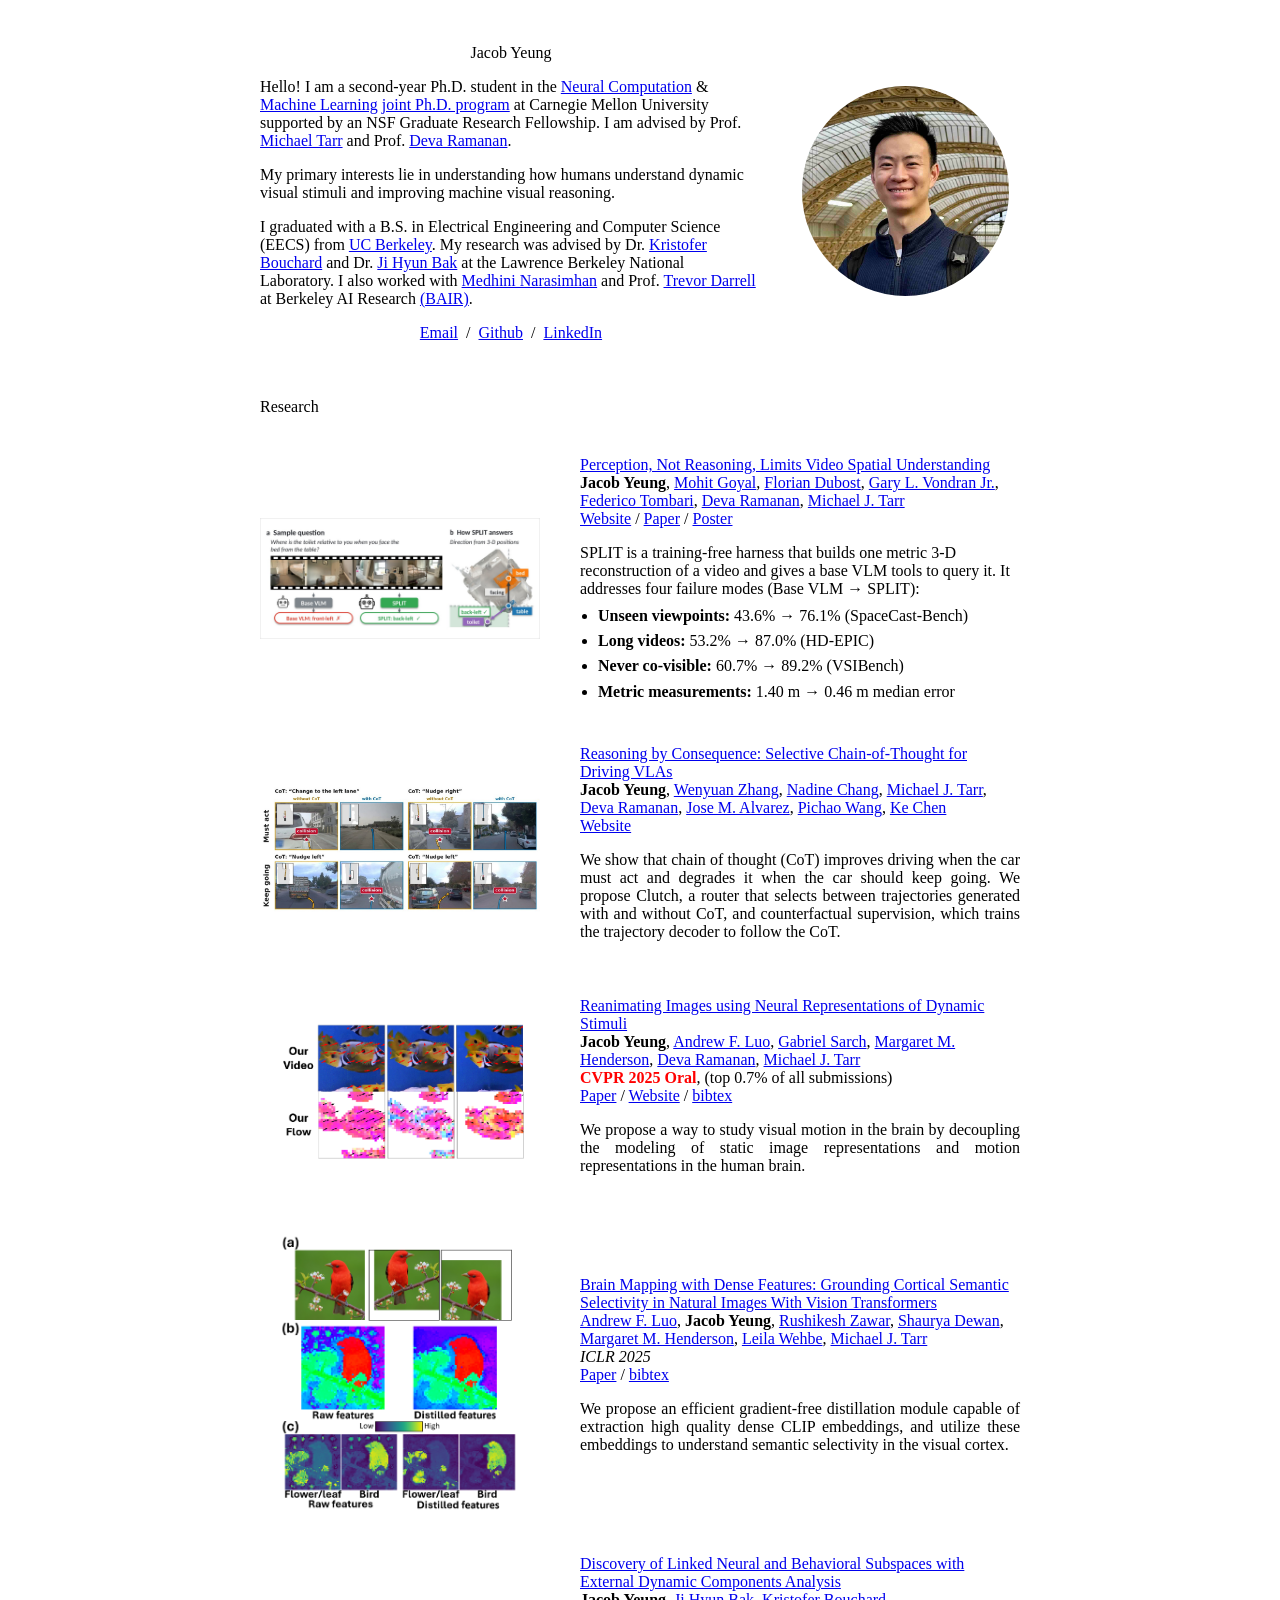
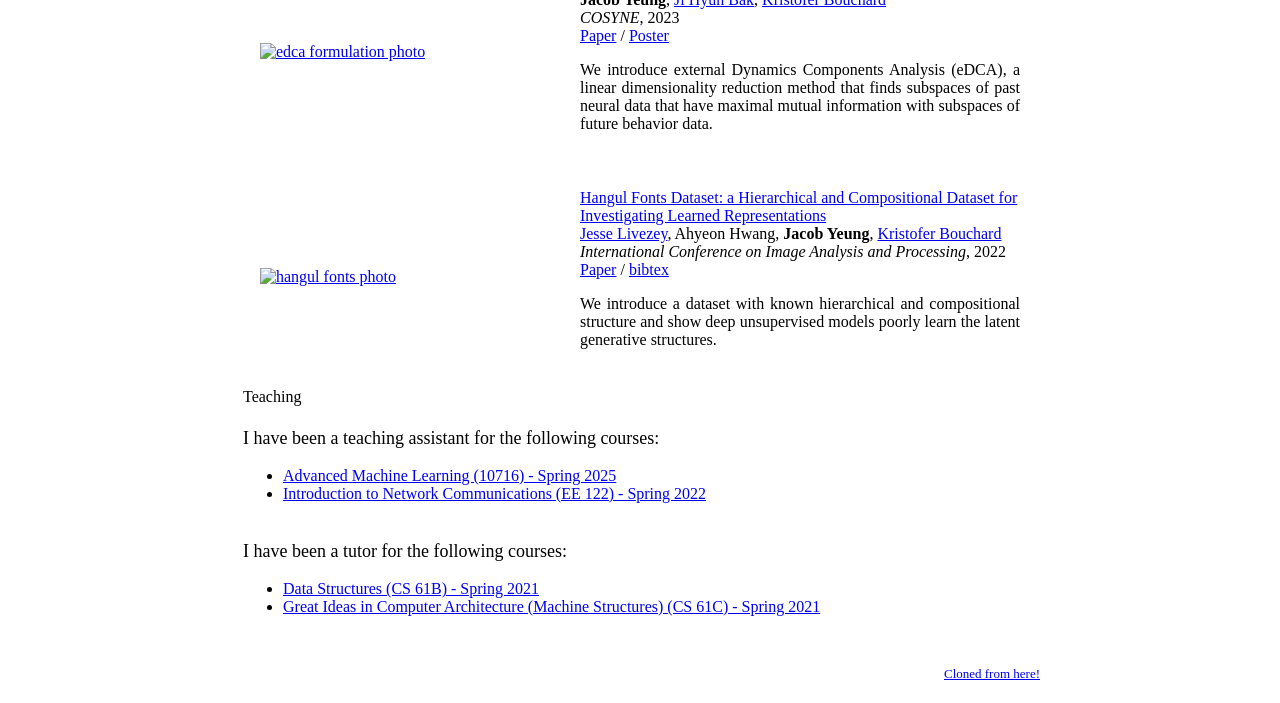
==== commit 31565a1a: "Add SPLIT project entry under Research" ====
--- a/index.html
+++ b/index.html
@@ -10,6 +10,18 @@
 
   <link rel="stylesheet" type="text/css" href="stylesheet.css">
   <link rel="icon" type="image/png" href="images/icon.jpg">
+  <style>
+    .split-punches { margin: 6px 0 0 18px; padding: 0; line-height: 1.45; }
+    .split-punches li { margin: 2px 0; }
+    .split-nw { white-space: nowrap; }
+    @media (max-width: 640px) {
+      table.split-table, table.split-table > tbody, tr.split-row, tr.split-row > td {
+        display: block; width: 100% !important; box-sizing: border-box;
+      }
+      tr.split-row > td { padding: 8px 16px !important; }
+      tr.split-row img.thumbnail { width: 100% !important; max-width: 100% !important; height: auto !important; }
+    }
+  </style>
 </head>
 
 <body>
@@ -50,6 +62,37 @@
       <td style="padding:20px;width:100%;vertical-align:middle">
         <heading>Research</heading>
 
+      </td>
+    </tr>
+    </tbody></table>
+    <table class="split-table" style="width:100%;border:0px;border-spacing:0px;border-collapse:separate;margin-right:auto;margin-left:auto;"><tbody>
+    <tr class="split-row">
+      <td style="padding:20px;width:40%;vertical-align:middle">
+        <a href="https://split-spatial.github.io/"><img src="images/split_teaser.jpg" width="1200" height="520" style="width:100%;height:auto;" class="thumbnail" alt="SPLIT sample video spatial question and 3-D floor view comparing Base VLM and SPLIT"></a>
+      </td>
+      <td style="padding:20px;width:60%;vertical-align:middle">
+        <a href="https://split-spatial.github.io/" id="split">
+          <papertitle>Perception, Not Reasoning, Limits Video Spatial Understanding</papertitle>
+        </a>
+        <br>
+        <strong>Jacob Yeung</strong>,
+        <a href="https://mohit1997.github.io/">Mohit Goyal</a>,
+        <a href="https://www.linkedin.com/in/fdubost">Florian Dubost</a>,
+        <a href="https://www.linkedin.com/in/garyvondran">Gary L. Vondran Jr.</a>,
+        <a href="https://federicotombari.github.io/">Federico Tombari</a>,
+        <a href="https://www.cs.cmu.edu/~deva/">Deva Ramanan</a>,
+        <a href="https://sites.google.com/andrew.cmu.edu/tarrlab/people/michael-j-tarr">Michael J. Tarr</a>
+        <br>
+        <a href="https://split-spatial.github.io/">Website</a> /
+        <a href="https://split-spatial.github.io/static/paper.pdf">Paper</a> /
+        <a href="https://split-spatial.github.io/static/poster.pdf">Poster</a>
+        <p style="text-align:left;margin-bottom:4px;">SPLIT is a <span class="split-nw">training-free</span> harness that builds one metric <span class="split-nw">3-D</span> reconstruction of a video and gives a base VLM tools to query it. It addresses four failure modes (<span class="split-nw">Base VLM &rarr; SPLIT</span>):</p>
+        <ul class="split-punches">
+          <li><strong>Unseen viewpoints:</strong> <span class="split-nw">43.6% &rarr; 76.1%</span> (<span class="split-nw">SpaceCast-Bench</span>)</li>
+          <li><strong>Long videos:</strong> <span class="split-nw">53.2% &rarr; 87.0%</span> (<span class="split-nw">HD-EPIC</span>)</li>
+          <li><strong>Never <span class="split-nw">co-visible</span>:</strong> <span class="split-nw">60.7% &rarr; 89.2%</span> (VSIBench)</li>
+          <li><strong>Metric measurements:</strong> <span class="split-nw">1.40&nbsp;m &rarr; 0.46&nbsp;m</span> median error</li>
+        </ul>
       </td>
     </tr>
     </tbody></table>
